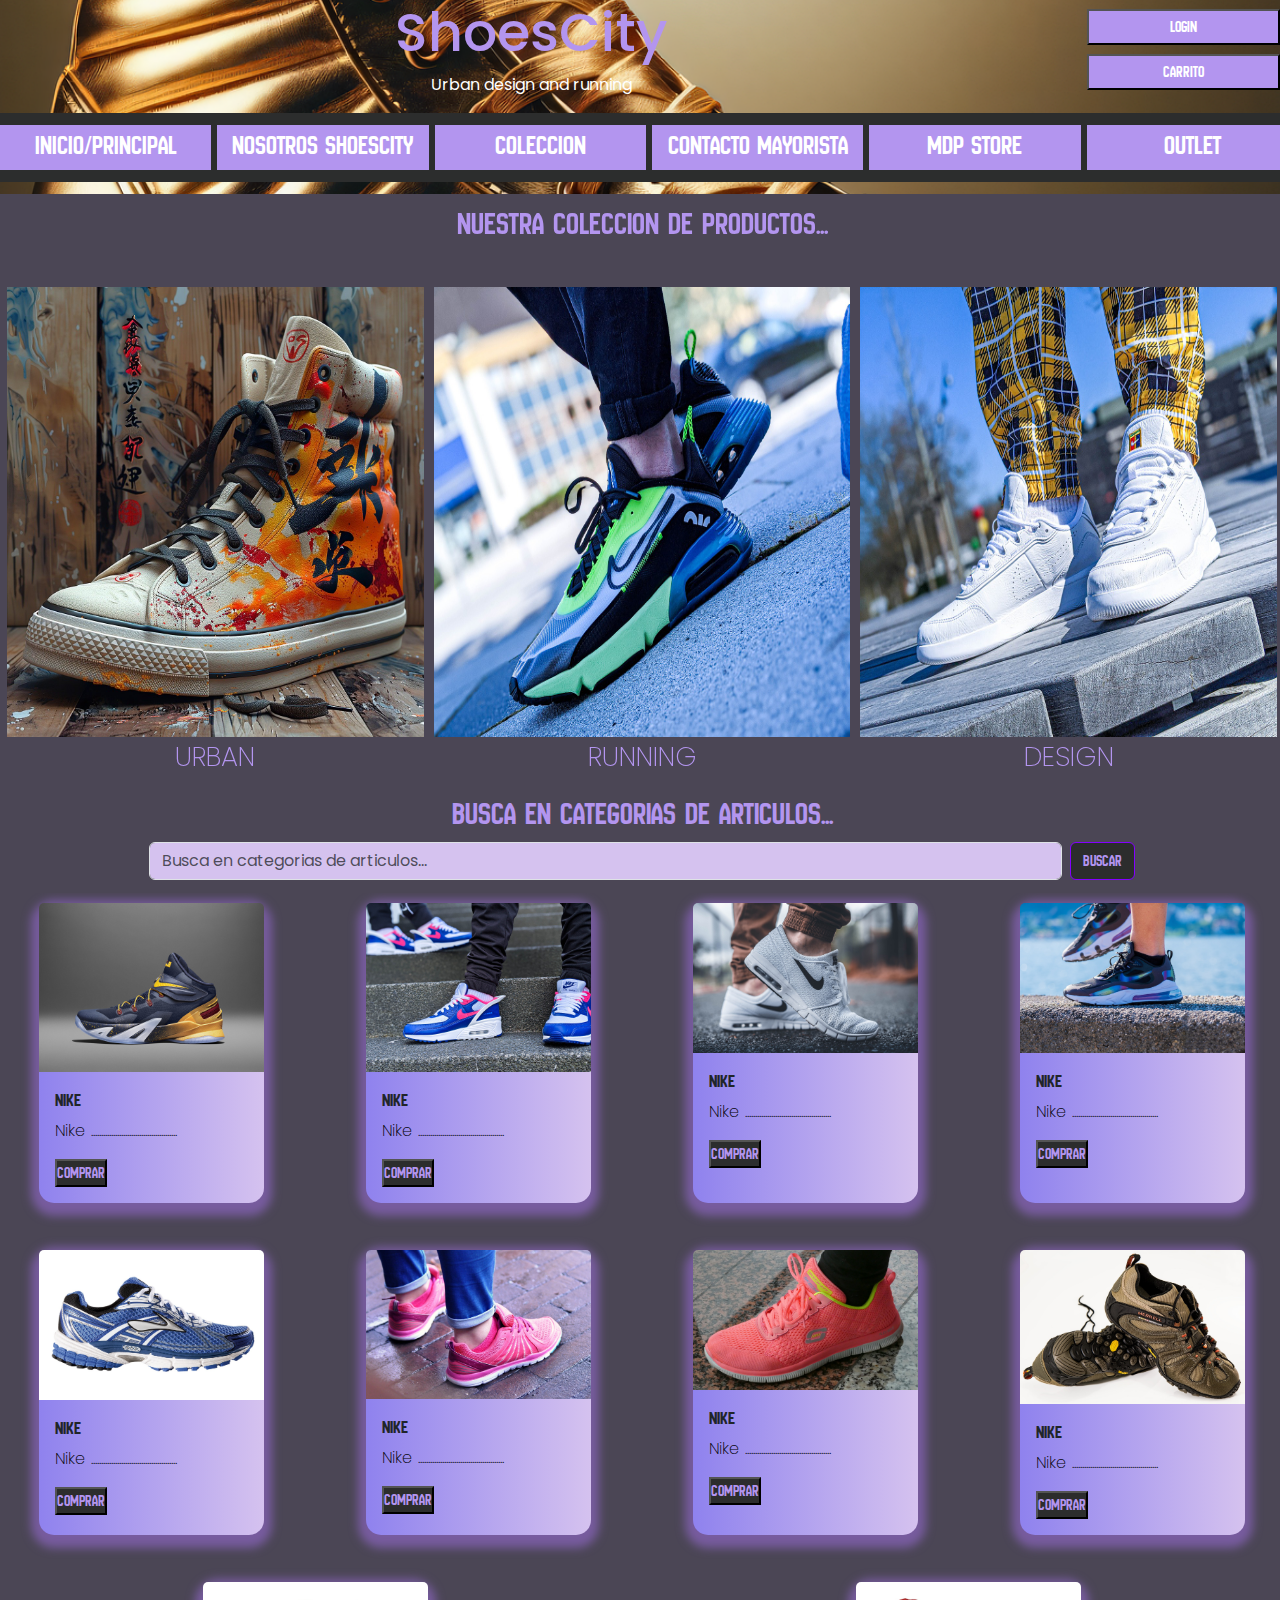
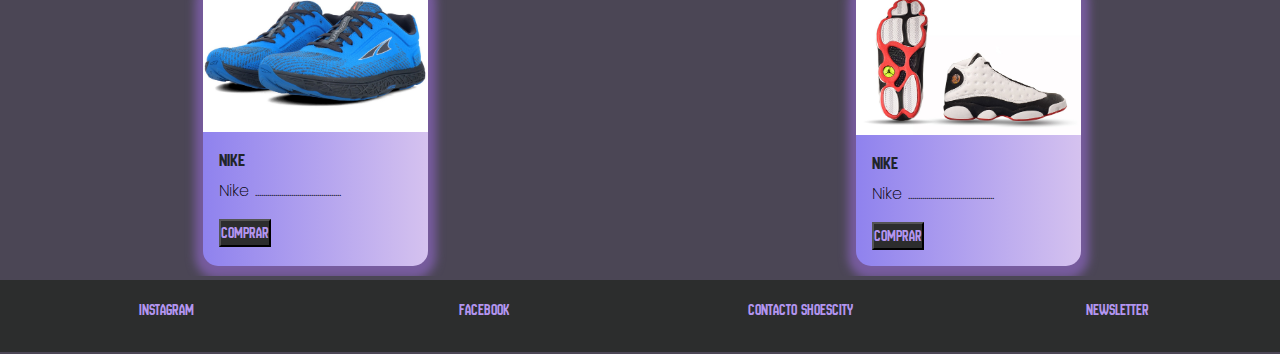
==== pages/coleccion.html @ 34c3d13a "Entrega3-imagenes del sitio" ====
<!DOCTYPE html>
<html lang="en">
    <head>
        <meta charset="UTF-8">
        <meta name="viewport" content="width=device-width, initial-scale=1.0">
        <link href="https://cdn.jsdelivr.net/npm/bootstrap@5.3.3/dist/css/bootstrap.min.css" rel="stylesheet" integrity="sha384-QWTKZyjpPEjISv5WaRU9OFeRpok6YctnYmDr5pNlyT2bRjXh0JMhjY6hW+ALEwIH" crossorigin="anonymous">
        <!-- Link de animaciones -->
        <link rel="stylesheet" href="https://cdnjs.cloudflare.com/ajax/libs/animate.css/4.1.1/animate.min.css"/>
        <link href="https://unpkg.com/aos@2.3.1/dist/aos.css" rel="stylesheet">
        <!-- Link style.css -->
        <link rel="stylesheet" href="../styles/style.css">
        <title>ShoesCity / Coleccion</title>
    </head>

    <body>
        <div class="container-fluid">

            <!-- SECCION DEL HEADER -->
             
            <div class="row"> 
                <header class="header">
                    <div class="row">
                        <div class="col-10">
                            <!-- SECCION DE LOGO EMPRESA Y BUSCADOR --> 
                            <div class="titulo">              
                                <h1 class="animate__animated animate__heartBeat">ShoesCity</h1>
                                <p>Urban design and running </p>
                            </div> 
                        </div>
                        <div class="col-2">
                            <!-- SECCION DE LOGIN Y CARRITO DE COMPRAS -->
                            <div class="login-carrito">
                                <button type="submit"><a href="">LOGIN</a></button>
                                <button type="submit"><a href="">CARRITO</a></button>
                            </div>
                        </div>
                    </div>
                    <div class="row">
                        <!-- SECCION DE NAVEGADOR -->    
                        <nav class="nav">
                            <ul>
                                <li><a href="../index.html">Inicio/Principal</a></li>
                                <li><a href="nosotros.html">Nosotros ShoesCity</a></li>
                                <li><a href="coleccion.html">Coleccion</a></li>
                                <li><a href="contacto-mayorista.html">Contacto Mayorista</a></li>
                                <li><a href="mdpStore.html">MDP Store</a></li>
                                <li><a href="outlet.html">Outlet</a></li>
                            </ul>
                        </nav>  
                    </div>
                
                </header>
            </div>

            <!-- CATEGORIAS DE PRODUCTOS -->
            
            <div class="row">
                <section class="contenedor-coleccion">
                    <h2 data-aos="flip-left">Nuestra coleccion de productos...</h2>
                </section>
                <main class="categorias">   
                    <article data-aos="fade-up">
                        <a href="pages/coleccion.html"><img src="../images/categoriaUrban.jpg" alt="urban">URBAN</a>
                    </article>
                    <article data-aos="fade-down">
                        <a href="pages/coleccion.html"><img src="../images/categoriaRunning.jpg" alt="running">RUNNING</a>
                    </article>
                    <article data-aos="fade-up">
                        <a href="pages/coleccion.html"><img src="../images/categoriaDesign.jpg" alt="design">DESIGN</a>
                    </article>
                </main>
            </div>

            <!-- SECCION DE COLECCION DE ARTICULOS -->
            <div class="row">
                
                <section class="contenedor-coleccion">
                    <h2>Busca en categorias de articulos...</h2>
                    <form class="d-flex" role="search">
                        <input class="form-control me-2" type="search" placeholder="Busca en categorias de articulos..." aria-label="Search">
                        <button class="btn btn-outline-success" type="submit">Buscar</button>
                    </form>
                </section>
                <section class="contenedor-articulos-coleccion">
                    <div class="card" style="width: 25vh; background-color:rgb(213, 194, 239);">
                        <img src="../images/running001.jpg" class="card-img-top" alt="...">
                        <div class="card-body">
                          <h3 class="card-title">Nike</h3>
                          <p class="card-text" style="color: black;">Nike ...........................................</p>
                          <button type="submit"><a href="">COMPRAR</a></button>
                        </div>
                    </div>  
                    <div class="card" style="width: 25vh; background-color:rgb(213, 194, 239);">
                        <img src="../images/running002.jpg" class="card-img-top" alt="...">
                        <div class="card-body">
                          <h3 class="card-title">Nike</h3>
                          <p class="card-text" style="color: black;">Nike ...........................................</p>
                          <button type="submit"><a href="">COMPRAR</a></button>
                        </div>
                    </div>  
                    <div class="card" style="width: 25vh; background-color:rgb(213, 194, 239);">
                        <img src="../images/running003.jpg" class="card-img-top" alt="...">
                        <div class="card-body">
                          <h3 class="card-title">Nike</h3>
                          <p class="card-text" style="color: black;">Nike ...........................................</p>
                          <button type="submit"><a href="">COMPRAR</a></button>
                        </div>
                    </div>  
                    <div class="card" style="width: 25vh; background-color:rgb(213, 194, 239);">
                        <img src="../images/running004.jpg" class="card-img-top" alt="...">
                        <div class="card-body">
                          <h3 class="card-title">Nike</h3>
                          <p class="card-text" style="color: black;">Nike ...........................................</p>
                          <button type="submit"><a href="">COMPRAR</a></button>
                        </div>
                    </div>  
                    <div class="card" style="width: 25vh; background-color:rgb(213, 194, 239);">
                        <img src="../images/running005.jpg" class="card-img-top" alt="...">
                        <div class="card-body">
                          <h3 class="card-title">Nike</h3>
                          <p class="card-text" style="color: black;">Nike ...........................................</p>
                          <button type="submit"><a href="">COMPRAR</a></button>
                        </div>
                    </div>  
                    <div class="card" style="width: 25vh; background-color:rgb(213, 194, 239);">
                        <img src="../images/running006.jpg" class="card-img-top" alt="...">
                        <div class="card-body">
                          <h3 class="card-title">Nike</h3>
                          <p class="card-text" style="color: black;">Nike ...........................................</p>
                          <button type="submit"><a href="">COMPRAR</a></button>
                        </div>
                    </div>  
                    <div class="card" style="width: 25vh; background-color:rgb(213, 194, 239);">
                        <img src="../images/running007.jpg" class="card-img-top" alt="...">
                        <div class="card-body">
                          <h3 class="card-title">Nike</h3>
                          <p class="card-text" style="color: black;">Nike ...........................................</p>
                          <button type="submit"><a href="">COMPRAR</a></button>
                        </div>
                    </div>  
                    <div class="card" style="width: 25vh; background-color:rgb(213, 194, 239);">
                        <img src="../images/running008.jpg" class="card-img-top" alt="...">
                        <div class="card-body">
                          <h3 class="card-title">Nike</h3>
                          <p class="card-text" style="color: black;">Nike ...........................................</p>
                          <button type="submit"><a href="">COMPRAR</a></button>
                        </div>
                    </div>  
                    <div class="card" style="width: 25vh; background-color:rgb(213, 194, 239);">
                        <img src="../images/running009.jpg" class="card-img-top" alt="...">
                        <div class="card-body">
                          <h3 class="card-title">Nike</h3>
                          <p class="card-text" style="color: black;">Nike ...........................................</p>
                          <button type="submit"><a href="">COMPRAR</a></button>
                        </div>
                    </div>  
                    <div class="card" style="width: 25vh; background-color:rgb(213, 194, 239);">
                        <img src="../images/running10.jpg" class="card-img-top" alt="...">
                        <div class="card-body">
                          <h3 class="card-title">Nike</h3>
                          <p class="card-text" style="color: black;">Nike ...........................................</p>
                          <button type="submit"><a href="">COMPRAR</a></button>
                        </div>
                    </div>  
               
                </section>
                
            </div>
            
            <!-- SECCION DEL FOOTER -->
            <div class="row">
                <footer class="footer"> 
                    <a href="">instagram</a> 
                    <a href="">facebook</a>
                    <a href="">Contacto ShoesCity</a>
                    <a href="">Newsletter</a>
                </footer>
            </div>

        </div>    

        <!-- Bootstrap -->
        <script src="https://cdn.jsdelivr.net/npm/bootstrap@5.3.3/dist/js/bootstrap.bundle.min.js" integrity="sha384-YvpcrYf0tY3lHB60NNkmXc5s9fDVZLESaAA55NDzOxhy9GkcIdslK1eN7N6jIeHz" crossorigin="anonymous"></script>
        <!-- AOS -->
        <script src="https://unpkg.com/aos@2.3.1/dist/aos.js"></script>
        <script> AOS.init(); </script>
    </body>
</html>
---- styles/style.css ----
@charset "UTF-8";
/*  FONTS GENERALES  */
@import url("https://fonts.googleapis.com/css2?family=New+Amsterdam&family=Poppins:ital,wght@0,100;0,200;0,300;0,400;0,500;0,600;0,700;0,800;0,900;1,100;1,200;1,300;1,400;1,500;1,600;1,700;1,800;1,900&display=swap");
/*----------------MIXIN SASS-----------*/
/*-----------------ESTILOS GENERALES----------------*/
* {
  margin: 0;
  padding: 0;
  box-sizing: border-box;
}

html {
  margin: 0;
  padding: 0;
  height: 100%;
}

body {
  margin: 0;
  padding: 0;
  height: 100%;
  background-color: rgb(75, 70, 85);
  display: flex;
  flex-direction: column;
  min-height: 100vh;
  /* Fonts del body */
  font-family: "Poppins", sans-serif;
  font-weight: 200;
  font-style: normal;
}

h1 {
  font-size: 1.5em;
}

h2, h3 {
  text-align: left;
  /* background-color: rgb(44, 45, 45); */
  color: rgb(179, 149, 239);
  font-size: 1.2em;
  /* Fonts de los h2*/
  font-family: "New Amsterdam", sans-serif;
  font-weight: 400;
  font-style: normal;
}

p {
  font-size: 1em;
}

button {
  color: rgb(179, 149, 239);
  background-color: rgb(44, 45, 45);
  /* Fonts de los botones*/
  font-family: "New Amsterdam", sans-serif;
  font-weight: 400;
  font-style: normal;
}

a {
  color: rgb(179, 149, 239);
  text-decoration: none; /*quita subrrayado*/
}

img {
  max-width: 100%;
  height: auto;
}

/* ESTILOS DEL CONTENDOR */
.container-fluid {
  padding: 0;
  flex-grow: 1; /*el contenedor ocupe todo el espacio disponible */
}

.row {
  flex: 1;
}

/*-------------------ESTILOS DEL HEADER-----------------*/
.header {
  width: 100%;
  height: 21.5vh;
  background-image: url("../images/fondo.png");
  background-size: cover; /* Cubre toda el área de la sección */
  background-position: center; /* Centra la imagen */
  background-repeat: no-repeat; /* Evita que la imagen se repita */
  color: white; /* Cambia el color del texto a blanco para contraste */
  font-weight: 400;
  text-align: center;
  overflow: hidden; /* Evita que el contenido se desborde */
}
.header .titulo {
  width: 100%;
  height: 12vh;
  text-align: center;
  display: flex;
  flex-direction: column;
  margin-bottom: 0.5vh;
  overflow: hidden; /* Evita que el contenido se desborde */
}
.header .titulo h1 {
  text-align: center;
  color: rgb(179, 149, 239);
  font-size: 6vh;
}
.header .titulo p {
  color: white;
}
.header .login-carrito {
  width: 100%;
  height: 12vh;
  display: flex;
  align-items: center;
  flex-direction: column;
}
.header .login-carrito button {
  width: 100%;
  height: 4vh;
  margin-top: 1vh;
  background-color: rgb(179, 149, 239);
}
.header .login-carrito button a {
  color: white;
  text-decoration: none;
}
.header .login-carrito button:active {
  color: rgb(132, 0, 255);
}
.header .login-carrito button:hover {
  border: solid 3px rgb(132, 0, 255);
}
.header .login-carrito button:hover a {
  color: rgb(132, 0, 255);
}
.header .nav {
  width: 100%;
  height: auto;
  padding: 0;
  background-color: rgb(44, 45, 45);
  overflow: hidden;
  display: flex;
  flex-direction: column;
  align-items: center;
}
.header .nav ul {
  width: 100%;
  margin: 1vh;
  padding: 0;
  display: flex;
  justify-content: space-between;
  list-style-type: none;
  /* Fonts del nav */
  font-family: "New Amsterdam", sans-serif;
  font-weight: 400;
  font-style: normal;
}
.header .nav ul li {
  width: 100%;
  height: 5vh;
  background-color: rgb(179, 149, 239);
  margin: 3px;
  overflow: hidden;
}
.header .nav ul li a {
  display: block;
  text-align: center;
  color: white;
  font-size: 3vh;
  transition: all 0.5s ease-out;
}
.header .nav ul li a:hover, .header .nav ul li a:focus {
  background-color: rgb(213, 194, 239);
}
.header .nav ul li:hover {
  border: solid 3px rgb(132, 0, 255);
}
.header .nav ul li:hover a {
  color: rgb(132, 0, 255);
}

/*--------------ESTILOS DEL FOOTER---------------*/
.footer {
  width: 100%;
  height: 8vh;
  display: flex;
  flex-direction: row;
  flex-shrink: 0; /* Evita que el footer se reduzca */
  background-color: rgb(44, 45, 45);
  list-style-type: none;
  padding: 2vh;
  justify-content: space-around;
  /* Fonts del footer */
  font-family: "New Amsterdam", sans-serif;
  font-weight: 400;
  font-style: normal;
  margin: 2px;
}
.footer a {
  width: 100%;
  height: 4vh;
  text-align: center;
}
.footer a:active {
  color: rgb(132, 0, 255);
}
.footer a:hover {
  border: solid 3px rgb(132, 0, 255);
}

/*------------------------ESTILOS DE INDEX.HTML-----------------------*/
/*--------------ESTILOS DE SECCION CAROUSEL---------------*/
.carousel {
  width: 100%;
  height: auto;
  display: flex;
  justify-content: center;
  text-align: center;
  align-content: center;
  align-items: center;
  overflow: hidden;
  margin: 2px;
  padding: 3vh;
}
.carousel .carousel {
  width: 80%;
  height: auto;
}

/*--------------ESTILOS DE SECCION CATEGORIAS---------------*/
.categorias {
  width: 100%;
  height: auto;
  display: flex;
  flex-direction: row;
  justify-content: center;
  text-align: center;
  font-size: 3vh;
  margin: 2px;
  padding-top: 2vh;
  list-style-type: none;
  align-items: center;
}
.categorias article {
  width: 50%;
  height: auto;
  margin: 5px;
}
.categorias article a {
  color: rgb(179, 149, 239);
  text-decoration: none;
}
.categorias article a img {
  width: 100%;
  height: 50vh;
}
.categorias article a img:hover {
  border: solid 3px rgb(132, 0, 255);
}
.categorias article a:hover {
  color: white;
}
.categorias article a:active {
  color: rgb(132, 0, 255);
}

/*--------------ESTILOS DE SECCION DE INDUMENTARIA Y NUEVOS INGRESOS---------------*/
.indumentaria, .ingresos {
  width: 100%;
  height: auto;
  margin: 2px;
  display: flex;
  flex-direction: row;
  flex-wrap: wrap; /* Permite que los elementos se muevan a una nueva fila */
  overflow: hidden; /* Evita que el contenido se desborde */
  justify-content: space-around;
  gap: 3vh; /* Controla la separación entre los elementos */
}
.indumentaria h2, .ingresos h2 {
  width: 100%;
  font-size: 2rem;
}
.indumentaria .card, .ingresos .card {
  width: 25vh;
  margin: 10px;
  background-image: linear-gradient(to left, rgb(213, 194, 239), rgb(143, 130, 238));
  box-sizing: 1px;
  border: none;
  border-radius: 15px;
  -webkit-box-shadow: 0px 5px 10px 8px rgba(143, 103, 198, 0.66);
}
.indumentaria .card -moz-b .card-body, .ingresos .card -moz-b .card-body {
  text-align: center;
}
.indumentaria .card -moz-b .card-body h3, .ingresos .card -moz-b .card-body h3 {
  margin: 10px 0;
}
.indumentaria .card -moz-b .card-body p, .ingresos .card -moz-b .card-body p {
  color: black;
}
.indumentaria .card -moz-b .card-body button, .ingresos .card -moz-b .card-body button {
  width: 50%;
}
.indumentaria .card -moz-b .card-body button a, .ingresos .card -moz-b .card-body button a {
  color: white;
  text-decoration: none;
}
.indumentaria .card -moz-b .card-body button:active, .ingresos .card -moz-b .card-body button:active {
  color: rgb(132, 0, 255);
}
.indumentaria .card -moz-b .card-body button:hover, .ingresos .card -moz-b .card-body button:hover {
  border: solid 2px rgb(132, 0, 255);
}

/*--------------ESTILOS DE ASIDE DE SERVICIOS---------------*/
.servicios {
  width: 100%;
  height: 100%;
  margin: 0;
  display: flex;
  flex-direction: column;
  overflow: hidden;
  text-align: left;
  margin: 2px;
  padding: 5vh;
}
.servicios h3 {
  font-size: 2rem;
}
.servicios a {
  color: rgb(179, 149, 239);
  text-decoration: none;
  font-size: 2.5vh;
  margin: 2px;
}
.servicios a:active {
  color: rgb(132, 0, 255);
}
.servicios a:hover {
  color: white;
}

/*------------------------ESTILOS DE NOSOTROS.HTML-----------------------*/
.nosotros {
  width: 100%;
  height: auto;
  padding: 3vh;
  display: flex;
  flex-direction: column;
  align-items: center;
}
.nosotros img {
  width: 80%;
  height: auto;
  list-style-type: none;
  padding: 2vh;
  margin: 0;
}
.nosotros p {
  padding: 2vh;
  text-align: center;
  color: rgb(179, 149, 239);
}

/*------------------------ESTILOS DE COLECCION.HTML-----------------------*/
.contenedor-coleccion {
  width: 100%;
  height: auto;
  display: flex;
  flex-direction: column;
  justify-content: center;
  text-align: center;
  align-content: center;
  overflow: hidden;
  margin: 2px;
  padding: 1vh 0vh;
}
.contenedor-coleccion h2 {
  width: 100%;
  text-align: center;
  font-size: 2rem;
}
.contenedor-coleccion form {
  width: 100%;
  justify-content: center;
}
.contenedor-coleccion form input {
  width: 70%;
  background-color: rgb(213, 194, 239);
}
.contenedor-coleccion form button {
  color: rgb(179, 149, 239);
  background-color: rgb(44, 45, 45);
  border: solid 1px rgb(132, 0, 255);
  /* Fonts de los botones*/
  font-family: "New Amsterdam", sans-serif;
  font-weight: 400;
  font-style: normal;
}
.contenedor-coleccion form button:hover {
  color: rgb(132, 0, 255);
  background-color: rgb(213, 194, 239);
  border: solid 1px rgb(132, 0, 255);
}

.contenedor-articulos-coleccion {
  width: 100%;
  height: auto;
  margin: 2px;
  display: flex;
  flex-direction: row;
  flex-wrap: wrap; /* Permite que los elementos se muevan a una nueva fila */
  overflow: hidden; /* Evita que el contenido se desborde */
  justify-content: space-around;
  gap: 3vh; /* Controla la separación entre los elementos */
}
.contenedor-articulos-coleccion .card {
  width: 25vh;
  margin: 10px;
  background-image: linear-gradient(to left, rgb(213, 194, 239), rgb(143, 130, 238));
  box-sizing: 1px;
  border: none;
  border-radius: 15px;
  -webkit-box-shadow: 0px 5px 10px 8px rgba(143, 103, 198, 0.66);
}
.contenedor-articulos-coleccion .card -moz-b .card-body {
  text-align: center;
}
.contenedor-articulos-coleccion .card -moz-b .card-body h3 {
  margin: 10px 0;
}
.contenedor-articulos-coleccion .card -moz-b .card-body p {
  color: black;
}
.contenedor-articulos-coleccion .card -moz-b .card-body button {
  width: 50%;
}
.contenedor-articulos-coleccion .card -moz-b .card-body button a {
  color: white;
  text-decoration: none;
}
.contenedor-articulos-coleccion .card -moz-b .card-body button:active {
  color: rgb(132, 0, 255);
}
.contenedor-articulos-coleccion .card -moz-b .card-body button:hover {
  border: solid 2px rgb(132, 0, 255);
}

/*------------------------ESTILOS DE CONTACTO-MAYORISTA.HTML-----------------------*/
.formulario {
  width: 100%;
  height: auto;
  border: 2px solid rgb(179, 149, 239);
  margin: 3vh;
  padding: 7vh;
  overflow: hidden;
  background-color: rgb(213, 194, 239);
  border-radius: 15px;
  -webkit-box-shadow: 0px 5px 10px 8px rgba(143, 103, 198, 0.66);
}
.formulario -moz-b button {
  color: rgb(179, 149, 239);
  background-color: rgb(44, 45, 45);
  border: solid 1px rgb(132, 0, 255);
  /* Fonts de los botones*/
  font-family: "New Amsterdam", sans-serif;
  font-weight: 400;
  font-style: normal;
}
.formulario button:hover {
  color: rgb(132, 0, 255);
  background-color: rgb(213, 194, 239);
  border: solid 1px rgb(132, 0, 255);
}

/*------------------------ESTILOS DE MDPSTORE.HTML-----------------------*/
.datos-mdpstore {
  width: 100%;
  height: auto;
  list-style-type: none;
  margin: 1vh;
  display: flex;
  flex-direction: column;
  justify-content: space-around;
}
.datos-mdpstore h2 {
  text-align: center;
  font-size: 2rem;
}
.datos-mdpstore p {
  color: white;
}

.carousel-mdpstore {
  width: 100%;
  height: auto;
  margin: 1vh;
}

.mapa-mdpstore {
  width: 50%;
  height: auto;
  margin: 1vh;
}

/*------------------------ESTILOS DE OUTLET.HTML-----------------------*/
.contenedor-outlet {
  width: 100%;
  height: auto;
  display: flex;
  flex-direction: column;
  justify-content: center;
  text-align: center;
  align-content: center;
  overflow: hidden;
  margin: 2px;
  padding: 1vh 0vh;
}
.contenedor-outlet h2 {
  text-align: center;
  font-size: 2rem;
}
.contenedor-outlet button {
  color: rgb(179, 149, 239);
  background-color: rgb(44, 45, 45);
  border: solid 1px rgb(132, 0, 255);
  /* Fonts de los botones*/
  font-family: "New Amsterdam", sans-serif;
  font-weight: 400;
  font-style: normal;
}
.contenedor-outlet button:hover {
  color: rgb(132, 0, 255);
  background-color: rgb(213, 194, 239);
  border: solid 1px rgb(132, 0, 255);
}
.contenedor-outlet input {
  width: 70%;
  background-color: rgb(213, 194, 239);
}
.contenedor-outlet form {
  justify-content: center;
}

.contenedor-articulos-outlet {
  width: 100%;
  height: auto;
  margin: 2px;
  display: flex;
  flex-direction: row;
  justify-content: center;
  flex-wrap: wrap; /* Permite que los elementos se muevan a una nueva fila */
  overflow: hidden; /* Evita que el contenido se desborde */
  gap: 3vh; /* Controla la separación entre los elementos */
}
.contenedor-articulos-outlet .card {
  width: 25vh;
  margin: 10px;
  background-image: linear-gradient(to left, rgb(213, 194, 239), rgb(143, 130, 238));
  box-sizing: 1px;
  border: none;
  border-radius: 15px;
  -webkit-box-shadow: 0px 5px 10px 8px rgba(143, 103, 198, 0.66);
}
.contenedor-articulos-outlet .card -moz-b .card-body {
  text-align: center;
}
.contenedor-articulos-outlet .card -moz-b .card-body h3 {
  margin: 10px 0;
}
.contenedor-articulos-outlet .card -moz-b .card-body p {
  color: black;
}
.contenedor-articulos-outlet .card -moz-b .card-body button {
  width: 50%;
}
.contenedor-articulos-outlet .card -moz-b .card-body button a {
  color: white;
  text-decoration: none;
}
.contenedor-articulos-outlet .card -moz-b .card-body button:active {
  color: rgb(132, 0, 255);
}
.contenedor-articulos-outlet .card -moz-b .card-body button:hover {
  border: solid 2px rgb(132, 0, 255);
}

/*------MEDIA QUERIES------*/
/* Media query para mobile */
@media (max-width: 768px) {
  body {
    padding: 20px;
  }
  .container-fluid {
    justify-content: space-between;
  }
  .header, .carousel, .categorias, .indumentaria, .ingresos, .servicios, .footer {
    padding: 20px;
    display: flex;
    flex-direction: row;
  }
  .header {
    display: flex;
    flex-direction: column; /* Cambiar a columna para apilar elementos */
    height: auto;
  }
  .titulo {
    align-items: center;
    margin-left: auto; /* Mueve el título a la derecha */
    margin-right: auto; /* Centra el título horizontalmente */
    margin-bottom: 10px;
  }
  .login-carrito {
    margin-left: auto; /* Mueve el login-carrito a la derecha */
  }
  .nav ul {
    flex-direction: column;
    justify-content: center;
  }
  .carousel {
    width: 100%;
    height: auto;
  }
  .carousel img {
    width: 100%;
    height: auto;
  }
  .categorias {
    display: flex;
    flex-direction: column;
    width: 100%;
    height: auto;
  }
  .categorias article {
    width: 80%;
    height: auto;
  }
  .row-madiaquery {
    display: flex;
    flex-direction: column;
  }
  .servicios {
    display: flex;
    flex-direction: column;
    height: auto;
  }
  .formulario {
    width: 100%;
  }
  h1 {
    font-size: 2em;
  }
  h2 {
    font-size: 1.5em;
  }
  p {
    font-size: 1.2em;
  }
}

/*# sourceMappingURL=style.css.map */
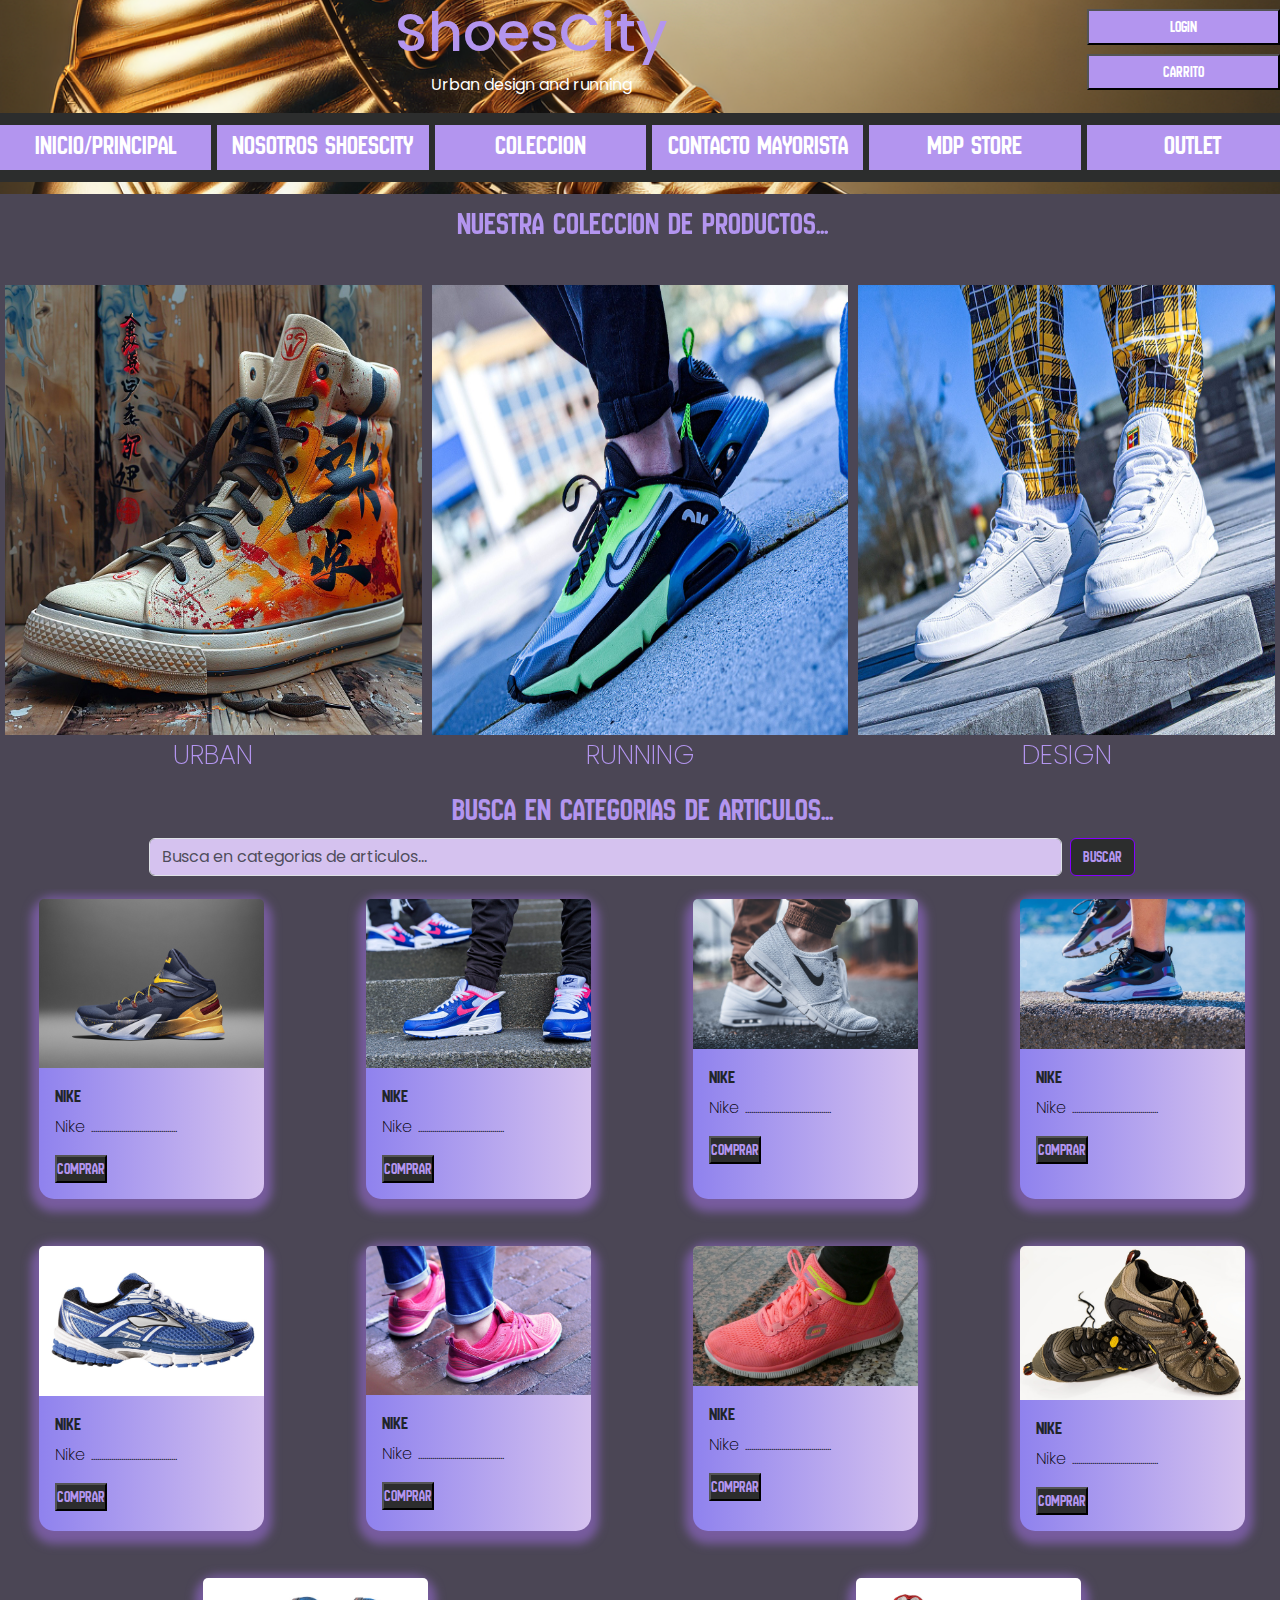
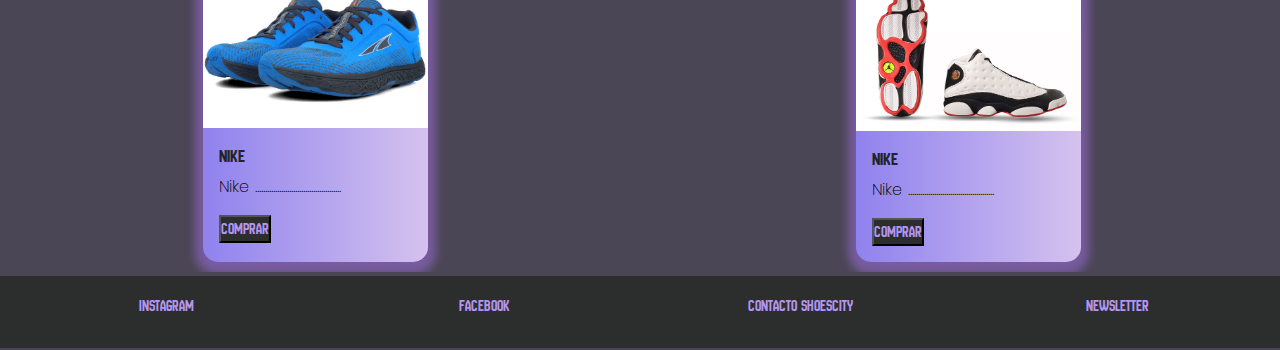
==== commit a6e36770: "Entrega final - ajustes html" ====
--- a/pages/coleccion.html
+++ b/pages/coleccion.html
@@ -3,6 +3,9 @@
     <head>
         <meta charset="UTF-8">
         <meta name="viewport" content="width=device-width, initial-scale=1.0">
+        <meta name="description" content="Coleccion de productos a la venta, calzados e indumentaria deportiva">
+        <meta name="keywords" content="coleccion, ShoesCity, calzados, indumentaria, deportiva, compra, venta, urban, running, design">
+        <!--  Link a Bootstrap -->
         <link href="https://cdn.jsdelivr.net/npm/bootstrap@5.3.3/dist/css/bootstrap.min.css" rel="stylesheet" integrity="sha384-QWTKZyjpPEjISv5WaRU9OFeRpok6YctnYmDr5pNlyT2bRjXh0JMhjY6hW+ALEwIH" crossorigin="anonymous">
         <!-- Link de animaciones -->
         <link rel="stylesheet" href="https://cdnjs.cloudflare.com/ajax/libs/animate.css/4.1.1/animate.min.css"/>
@@ -39,7 +42,7 @@
                         <!-- SECCION DE NAVEGADOR -->    
                         <nav class="nav">
                             <ul>
-                                <li><a href="../index.html">Inicio/Principal</a></li>
+                                <li><a href="/index.html">Inicio/Principal</a></li>
                                 <li><a href="nosotros.html">Nosotros ShoesCity</a></li>
                                 <li><a href="coleccion.html">Coleccion</a></li>
                                 <li><a href="contacto-mayorista.html">Contacto Mayorista</a></li>
@@ -59,15 +62,15 @@
                     <h2 data-aos="flip-left">Nuestra coleccion de productos...</h2>
                 </section>
                 <main class="categorias">   
-                    <article data-aos="fade-up">
-                        <a href="pages/coleccion.html"><img src="../images/categoriaUrban.jpg" alt="urban">URBAN</a>
-                    </article>
-                    <article data-aos="fade-down">
-                        <a href="pages/coleccion.html"><img src="../images/categoriaRunning.jpg" alt="running">RUNNING</a>
-                    </article>
-                    <article data-aos="fade-up">
-                        <a href="pages/coleccion.html"><img src="../images/categoriaDesign.jpg" alt="design">DESIGN</a>
-                    </article>
+                    <div data-aos="fade-up">
+                        <a href="pages/coleccion.html"><img src="../images/categoriaUrban.jpg" alt="Zapatilla de estilo urbano">URBAN</a>
+                    </div>
+                    <div data-aos="fade-down">
+                        <a href="pages/coleccion.html"><img src="../images/categoriaRunning.jpg" alt="Zapatilla de estilo running">RUNNING</a>
+                    </div>
+                    <div data-aos="fade-up">
+                        <a href="pages/coleccion.html"><img src="../images/categoriaDesign.jpg" alt="Zapatilla de diseño exclusivo">DESIGN</a>
+                    </div>
                 </main>
             </div>
 
@@ -83,7 +86,7 @@
                 </section>
                 <section class="contenedor-articulos-coleccion">
                     <div class="card" style="width: 25vh; background-color:rgb(213, 194, 239);">
-                        <img src="../images/running001.jpg" class="card-img-top" alt="...">
+                        <img src="/images/running001.jpg" class="card-img-top" alt="Zapatilla Nike running negra/naranja">
                         <div class="card-body">
                           <h3 class="card-title">Nike</h3>
                           <p class="card-text" style="color: black;">Nike ...........................................</p>
@@ -91,7 +94,7 @@
                         </div>
                     </div>  
                     <div class="card" style="width: 25vh; background-color:rgb(213, 194, 239);">
-                        <img src="../images/running002.jpg" class="card-img-top" alt="...">
+                        <img src="/images/running002.jpg" class="card-img-top" alt="Zapatilla Nike air azul/blanca/rosa">
                         <div class="card-body">
                           <h3 class="card-title">Nike</h3>
                           <p class="card-text" style="color: black;">Nike ...........................................</p>
@@ -99,7 +102,7 @@
                         </div>
                     </div>  
                     <div class="card" style="width: 25vh; background-color:rgb(213, 194, 239);">
-                        <img src="../images/running003.jpg" class="card-img-top" alt="...">
+                        <img src="/images/running003.jpg" class="card-img-top" alt="Zapatilla Nije air blanca">
                         <div class="card-body">
                           <h3 class="card-title">Nike</h3>
                           <p class="card-text" style="color: black;">Nike ...........................................</p>
@@ -107,7 +110,7 @@
                         </div>
                     </div>  
                     <div class="card" style="width: 25vh; background-color:rgb(213, 194, 239);">
-                        <img src="../images/running004.jpg" class="card-img-top" alt="...">
+                        <img src="/images/running004.jpg" class="card-img-top" alt="Zapatilla Nike running negra/blanca/colores">
                         <div class="card-body">
                           <h3 class="card-title">Nike</h3>
                           <p class="card-text" style="color: black;">Nike ...........................................</p>
@@ -115,7 +118,7 @@
                         </div>
                     </div>  
                     <div class="card" style="width: 25vh; background-color:rgb(213, 194, 239);">
-                        <img src="../images/running005.jpg" class="card-img-top" alt="...">
+                        <img src="/images/running005.jpg" class="card-img-top" alt="Zapatilla running azul/blanca">
                         <div class="card-body">
                           <h3 class="card-title">Nike</h3>
                           <p class="card-text" style="color: black;">Nike ...........................................</p>
@@ -123,7 +126,7 @@
                         </div>
                     </div>  
                     <div class="card" style="width: 25vh; background-color:rgb(213, 194, 239);">
-                        <img src="../images/running006.jpg" class="card-img-top" alt="...">
+                        <img src="/images/running006.jpg" class="card-img-top" alt="Zapatilla running rosa/blanca">
                         <div class="card-body">
                           <h3 class="card-title">Nike</h3>
                           <p class="card-text" style="color: black;">Nike ...........................................</p>
@@ -131,7 +134,7 @@
                         </div>
                     </div>  
                     <div class="card" style="width: 25vh; background-color:rgb(213, 194, 239);">
-                        <img src="../images/running007.jpg" class="card-img-top" alt="...">
+                        <img src="/images/running007.jpg" class="card-img-top" alt="Zapatilla running salmon/blanca">
                         <div class="card-body">
                           <h3 class="card-title">Nike</h3>
                           <p class="card-text" style="color: black;">Nike ...........................................</p>
@@ -139,7 +142,7 @@
                         </div>
                     </div>  
                     <div class="card" style="width: 25vh; background-color:rgb(213, 194, 239);">
-                        <img src="../images/running008.jpg" class="card-img-top" alt="...">
+                        <img src="/images/running008.jpg" class="card-img-top" alt="Zapatilla marron/negra">
                         <div class="card-body">
                           <h3 class="card-title">Nike</h3>
                           <p class="card-text" style="color: black;">Nike ...........................................</p>
@@ -147,7 +150,7 @@
                         </div>
                     </div>  
                     <div class="card" style="width: 25vh; background-color:rgb(213, 194, 239);">
-                        <img src="../images/running009.jpg" class="card-img-top" alt="...">
+                        <img src="/images/running009.jpg" class="card-img-top" alt="Zapatilla running azul/negra">
                         <div class="card-body">
                           <h3 class="card-title">Nike</h3>
                           <p class="card-text" style="color: black;">Nike ...........................................</p>
@@ -155,7 +158,7 @@
                         </div>
                     </div>  
                     <div class="card" style="width: 25vh; background-color:rgb(213, 194, 239);">
-                        <img src="../images/running10.jpg" class="card-img-top" alt="...">
+                        <img src="/images/running10.jpg" class="card-img-top" alt="Zapatilla sports blanca/negra">
                         <div class="card-body">
                           <h3 class="card-title">Nike</h3>
                           <p class="card-text" style="color: black;">Nike ...........................................</p>
--- a/styles/style.css
+++ b/styles/style.css
@@ -219,7 +219,6 @@
   align-content: center;
   align-items: center;
   overflow: hidden;
-  margin: 2px;
   padding: 3vh;
 }
 .carousel .carousel {
@@ -236,31 +235,31 @@
   justify-content: center;
   text-align: center;
   font-size: 3vh;
-  margin: 2px;
+  /* margin: 2px; */
   padding-top: 2vh;
   list-style-type: none;
   align-items: center;
 }
-.categorias article {
+.categorias div {
   width: 50%;
   height: auto;
   margin: 5px;
 }
-.categorias article a {
+.categorias div a {
   color: rgb(179, 149, 239);
   text-decoration: none;
 }
-.categorias article a img {
+.categorias div a img {
   width: 100%;
   height: 50vh;
 }
-.categorias article a img:hover {
+.categorias div a img:hover {
   border: solid 3px rgb(132, 0, 255);
 }
-.categorias article a:hover {
-  color: white;
-}
-.categorias article a:active {
+.categorias div a:hover {
+  color: white;
+}
+.categorias div a:active {
   color: rgb(132, 0, 255);
 }
 
@@ -268,7 +267,7 @@
 .indumentaria, .ingresos {
   width: 100%;
   height: auto;
-  margin: 2px;
+  /* margin: 2px; */
   display: flex;
   flex-direction: row;
   flex-wrap: wrap; /* Permite que los elementos se muevan a una nueva fila */
@@ -321,7 +320,7 @@
   flex-direction: column;
   overflow: hidden;
   text-align: left;
-  margin: 2px;
+  /* margin: 2px; */
   padding: 5vh;
 }
 .servicios h3 {
@@ -482,9 +481,10 @@
   display: flex;
   flex-direction: column;
   justify-content: space-around;
-}
-.datos-mdpstore h2 {
-  text-align: center;
+  text-align: center;
+  -webkit-box-shadow: 0px 5px 10px 8px rgba(143, 103, 198, 0.66);
+}
+.datos-mdpstore -moz-b h2 {
   font-size: 2rem;
 }
 .datos-mdpstore p {
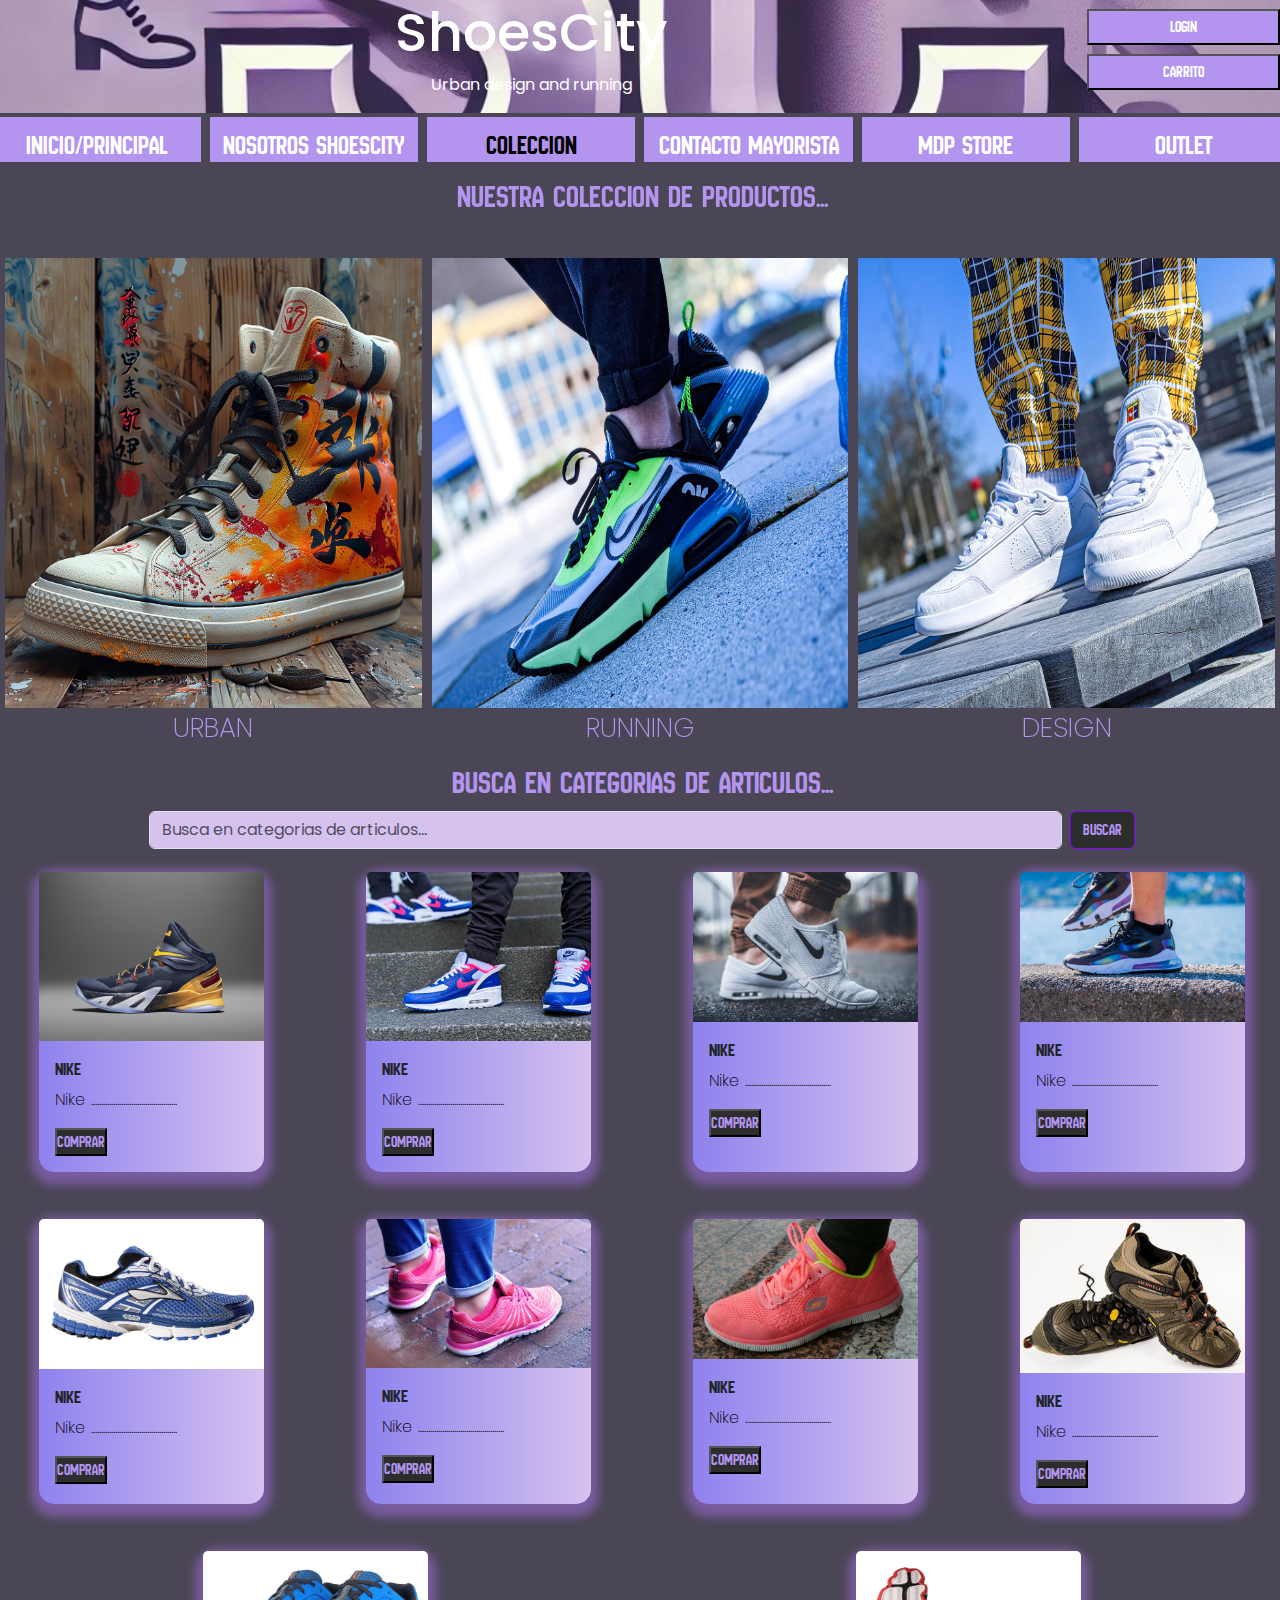
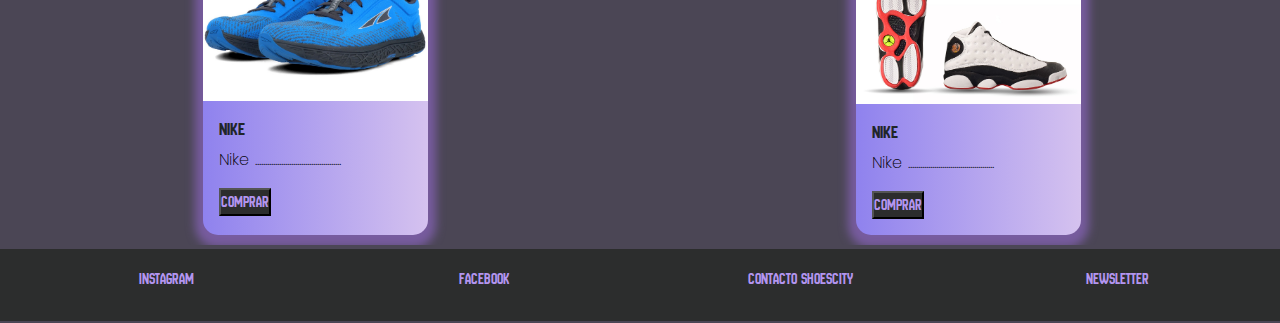
==== commit dc2bde05: "Entrega final - ajustes navbar" ====
--- a/pages/coleccion.html
+++ b/pages/coleccion.html
@@ -39,17 +39,24 @@
                         </div>
                     </div>
                     <div class="row">
-                        <!-- SECCION DE NAVEGADOR -->    
-                        <nav class="nav">
-                            <ul>
-                                <li><a href="/index.html">Inicio/Principal</a></li>
-                                <li><a href="nosotros.html">Nosotros ShoesCity</a></li>
-                                <li><a href="coleccion.html">Coleccion</a></li>
-                                <li><a href="contacto-mayorista.html">Contacto Mayorista</a></li>
-                                <li><a href="mdpStore.html">MDP Store</a></li>
-                                <li><a href="outlet.html">Outlet</a></li>
-                            </ul>
-                        </nav>  
+                        <!-- SECCION DE NAVEGADOR -->  
+                        <nav class="navbar navbar-expand-lg bg-body-tertiary nav">
+                            <div class="container-fluid">
+                                <button class="navbar-toggler" type="button" data-bs-toggle="collapse" data-bs-target="#navbarSupportedContent" aria-controls="navbarSupportedContent" aria-expanded="false" aria-label="Toggle navigation">
+                                    <span class="navbar-toggler-icon"></span>
+                                </button>
+                                <div class="collapse navbar-collapse" id="navbarSupportedContent">
+                                    <ul class="navbar-nav me-auto mb-2 mb-lg-0">
+                                        <li class="nav-item"><a class="nav-link" href="/index.html">Inicio/Principal</a></li>
+                                        <li class="nav-item"><a class="nav-link" href="nosotros.html">Nosotros ShoesCity</a></li>
+                                        <li class="nav-item"><a class="nav-link active" aria-current="page" href="coleccion.html">Coleccion</a></li>
+                                        <li class="nav-item"><a class="nav-link" href="contacto-mayorista.html">Contacto mayorista</a></li>
+                                        <li class="nav-item"><a class="nav-link" href="mdpStore.html">MDP Store</a></li>
+                                        <li class="nav-item"><a class="nav-link" href="outlet.html">Outlet</a></li>
+                                    </ul>
+                                </div>
+                            </div>
+                        </nav> 
                     </div>
                 
                 </header>
--- a/styles/style.css
+++ b/styles/style.css
@@ -80,8 +80,8 @@
 /*-------------------ESTILOS DEL HEADER-----------------*/
 .header {
   width: 100%;
-  height: 21.5vh;
-  background-image: url("../images/fondo.png");
+  height: auto;
+  background-image: url("/images/logoshoescity.webp");
   background-size: cover; /* Cubre toda el área de la sección */
   background-position: center; /* Centra la imagen */
   background-repeat: no-repeat; /* Evita que la imagen se repita */
@@ -101,7 +101,7 @@
 }
 .header .titulo h1 {
   text-align: center;
-  color: rgb(179, 149, 239);
+  color: white;
   font-size: 6vh;
 }
 .header .titulo p {
@@ -137,15 +137,20 @@
   width: 100%;
   height: auto;
   padding: 0;
-  background-color: rgb(44, 45, 45);
   overflow: hidden;
   display: flex;
   flex-direction: column;
   align-items: center;
 }
-.header .nav ul {
-  width: 100%;
-  margin: 1vh;
+.header .nav div {
+  background-color: rgb(75, 70, 85);
+}
+.header .nav div button {
+  background-color: rgb(179, 149, 239);
+}
+.header .nav div div ul {
+  width: 100%;
+  margin: 0;
   padding: 0;
   display: flex;
   justify-content: space-between;
@@ -155,27 +160,27 @@
   font-weight: 400;
   font-style: normal;
 }
-.header .nav ul li {
+.header .nav div div ul li {
   width: 100%;
   height: 5vh;
   background-color: rgb(179, 149, 239);
-  margin: 3px;
+  margin: 0.5vh;
   overflow: hidden;
 }
-.header .nav ul li a {
+.header .nav div div ul li a {
   display: block;
   text-align: center;
   color: white;
   font-size: 3vh;
   transition: all 0.5s ease-out;
 }
-.header .nav ul li a:hover, .header .nav ul li a:focus {
+.header .nav div div ul li a:hover, .header .nav div div ul li a:focus {
   background-color: rgb(213, 194, 239);
 }
-.header .nav ul li:hover {
+.header .nav div div ul li:hover {
   border: solid 3px rgb(132, 0, 255);
 }
-.header .nav ul li:hover a {
+.header .nav div div ul li:hover a {
   color: rgb(132, 0, 255);
 }
 
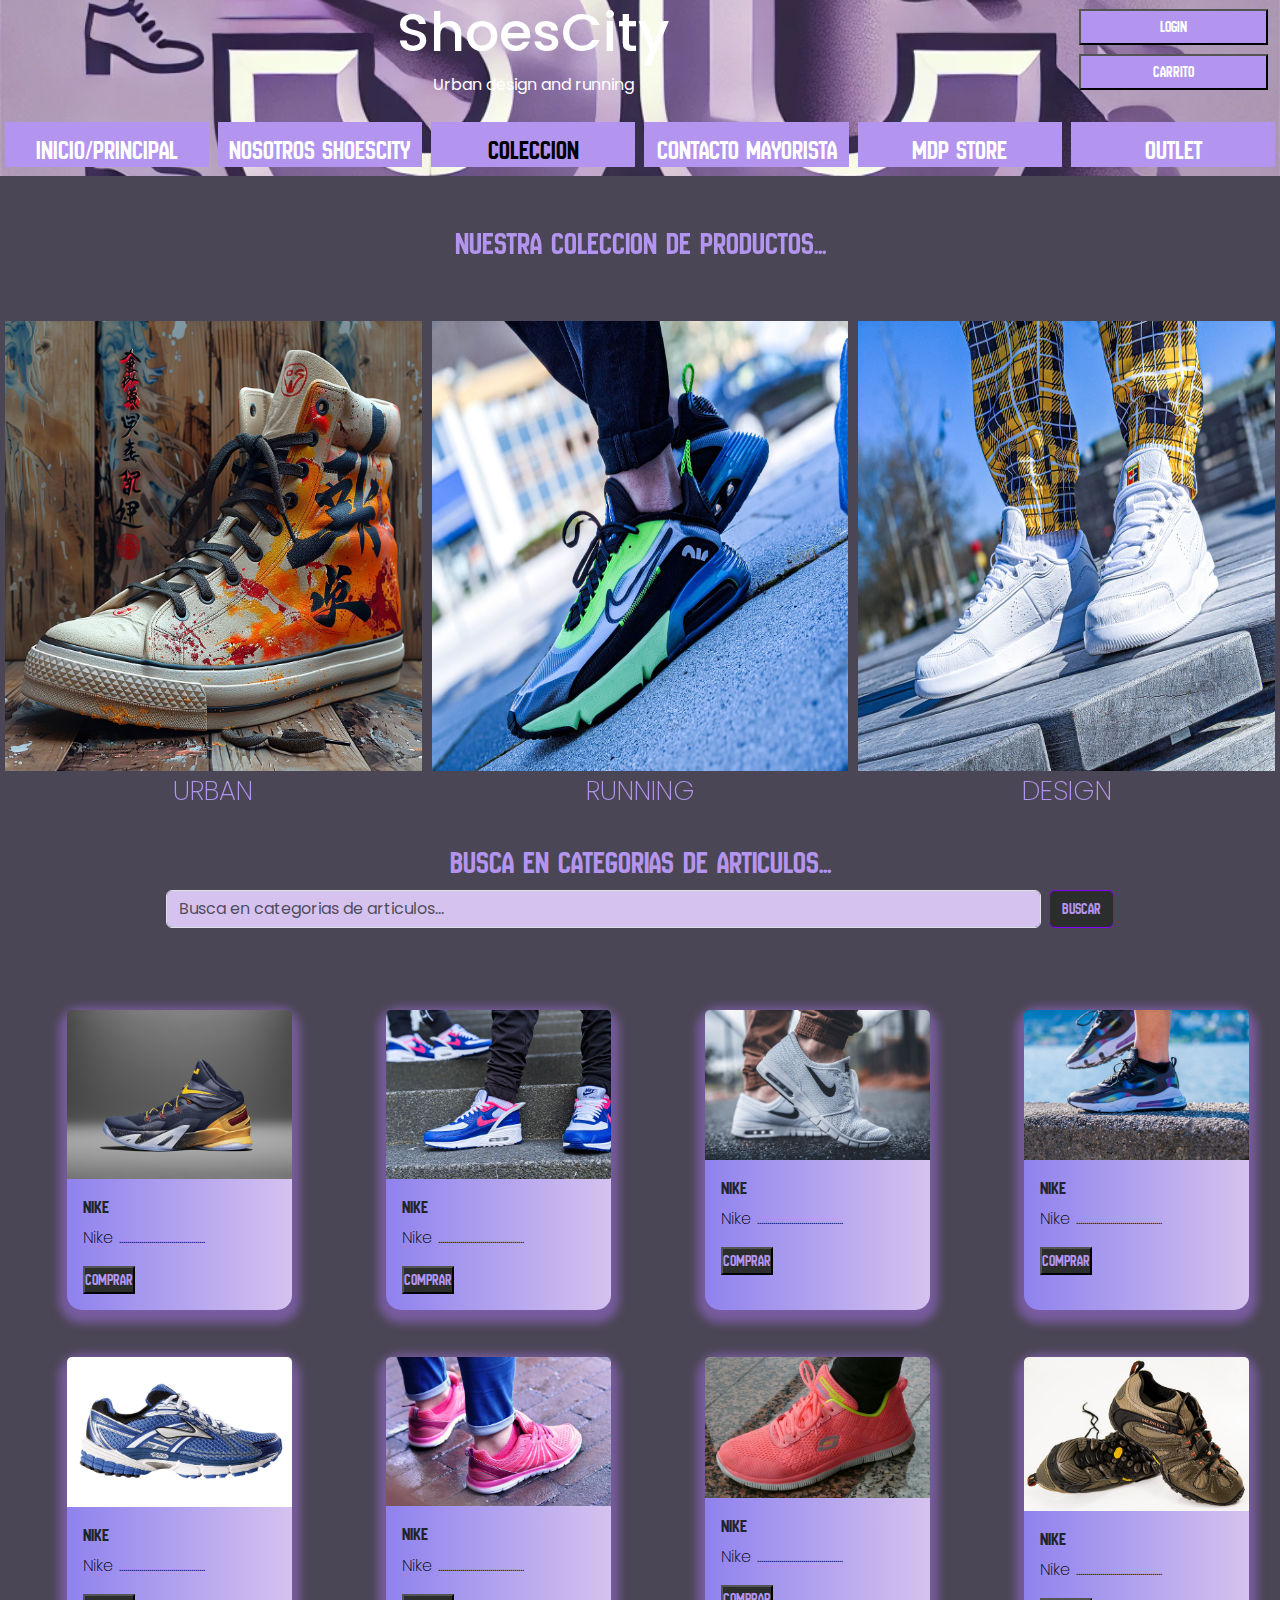
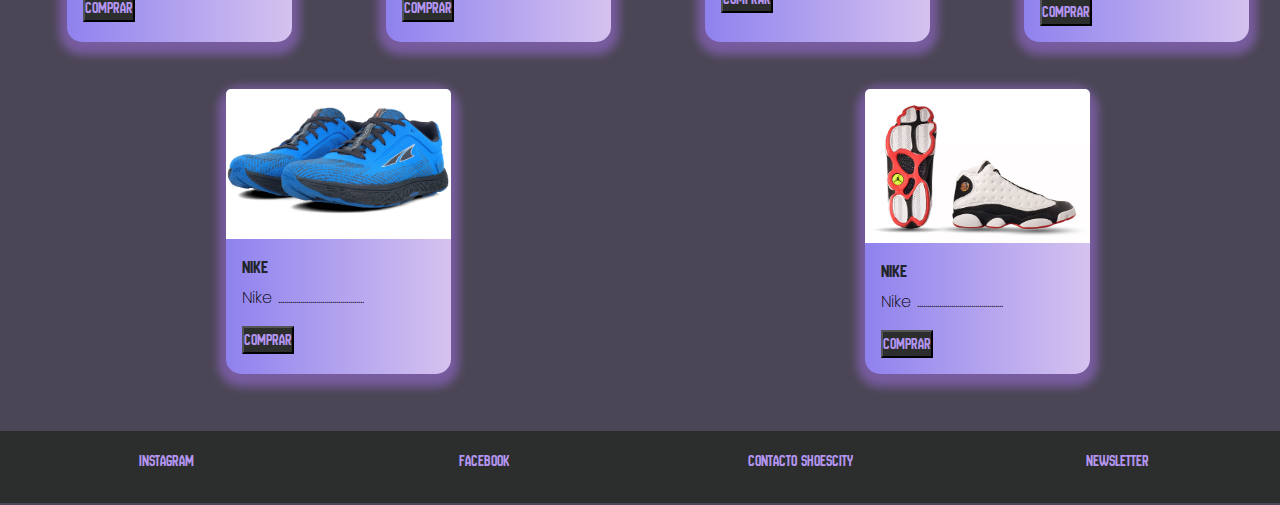
==== commit ce06da4a: "Entrega final - ajustes estilos" ====
--- a/pages/coleccion.html
+++ b/pages/coleccion.html
@@ -40,14 +40,14 @@
                     </div>
                     <div class="row">
                         <!-- SECCION DE NAVEGADOR -->  
-                        <nav class="navbar navbar-expand-lg bg-body-tertiary nav">
+                        <nav class="navbar navbar-expand-lg nav">
                             <div class="container-fluid">
                                 <button class="navbar-toggler" type="button" data-bs-toggle="collapse" data-bs-target="#navbarSupportedContent" aria-controls="navbarSupportedContent" aria-expanded="false" aria-label="Toggle navigation">
                                     <span class="navbar-toggler-icon"></span>
                                 </button>
                                 <div class="collapse navbar-collapse" id="navbarSupportedContent">
                                     <ul class="navbar-nav me-auto mb-2 mb-lg-0">
-                                        <li class="nav-item"><a class="nav-link" href="/index.html">Inicio/Principal</a></li>
+                                        <li class="nav-item"><a class="nav-link" href="\index.html">Inicio/Principal</a></li>
                                         <li class="nav-item"><a class="nav-link" href="nosotros.html">Nosotros ShoesCity</a></li>
                                         <li class="nav-item"><a class="nav-link active" aria-current="page" href="coleccion.html">Coleccion</a></li>
                                         <li class="nav-item"><a class="nav-link" href="contacto-mayorista.html">Contacto mayorista</a></li>
@@ -64,21 +64,21 @@
 
             <!-- CATEGORIAS DE PRODUCTOS -->
             
-            <div class="row">
+            <div class="row margin-contenido">
                 <section class="contenedor-coleccion">
                     <h2 data-aos="flip-left">Nuestra coleccion de productos...</h2>
                 </section>
-                <main class="categorias">   
+                <section class="categorias">   
                     <div data-aos="fade-up">
-                        <a href="pages/coleccion.html"><img src="../images/categoriaUrban.jpg" alt="Zapatilla de estilo urbano">URBAN</a>
+                        <a href="pages/coleccion.html"><img src="/images/categoriaUrban.jpg" alt="Zapatilla de estilo urbano">URBAN</a>
                     </div>
                     <div data-aos="fade-down">
-                        <a href="pages/coleccion.html"><img src="../images/categoriaRunning.jpg" alt="Zapatilla de estilo running">RUNNING</a>
+                        <a href="pages/coleccion.html"><img src="/images/categoriaRunning.jpg" alt="Zapatilla de estilo running">RUNNING</a>
                     </div>
                     <div data-aos="fade-up">
-                        <a href="pages/coleccion.html"><img src="../images/categoriaDesign.jpg" alt="Zapatilla de diseño exclusivo">DESIGN</a>
+                        <a href="pages/coleccion.html"><img src="/images/categoriaDesign.jpg" alt="Zapatilla de diseño exclusivo">DESIGN</a>
                     </div>
-                </main>
+                </section>
             </div>
 
             <!-- SECCION DE COLECCION DE ARTICULOS -->
@@ -92,7 +92,7 @@
                     </form>
                 </section>
                 <section class="contenedor-articulos-coleccion">
-                    <div class="card" style="width: 25vh; background-color:rgb(213, 194, 239);">
+                    <div class="card">
                         <img src="/images/running001.jpg" class="card-img-top" alt="Zapatilla Nike running negra/naranja">
                         <div class="card-body">
                           <h3 class="card-title">Nike</h3>
@@ -100,7 +100,7 @@
                           <button type="submit"><a href="">COMPRAR</a></button>
                         </div>
                     </div>  
-                    <div class="card" style="width: 25vh; background-color:rgb(213, 194, 239);">
+                    <div class="card">
                         <img src="/images/running002.jpg" class="card-img-top" alt="Zapatilla Nike air azul/blanca/rosa">
                         <div class="card-body">
                           <h3 class="card-title">Nike</h3>
@@ -108,7 +108,7 @@
                           <button type="submit"><a href="">COMPRAR</a></button>
                         </div>
                     </div>  
-                    <div class="card" style="width: 25vh; background-color:rgb(213, 194, 239);">
+                    <div class="card">
                         <img src="/images/running003.jpg" class="card-img-top" alt="Zapatilla Nije air blanca">
                         <div class="card-body">
                           <h3 class="card-title">Nike</h3>
@@ -116,7 +116,7 @@
                           <button type="submit"><a href="">COMPRAR</a></button>
                         </div>
                     </div>  
-                    <div class="card" style="width: 25vh; background-color:rgb(213, 194, 239);">
+                    <div class="card">
                         <img src="/images/running004.jpg" class="card-img-top" alt="Zapatilla Nike running negra/blanca/colores">
                         <div class="card-body">
                           <h3 class="card-title">Nike</h3>
@@ -124,7 +124,7 @@
                           <button type="submit"><a href="">COMPRAR</a></button>
                         </div>
                     </div>  
-                    <div class="card" style="width: 25vh; background-color:rgb(213, 194, 239);">
+                    <div class="card">
                         <img src="/images/running005.jpg" class="card-img-top" alt="Zapatilla running azul/blanca">
                         <div class="card-body">
                           <h3 class="card-title">Nike</h3>
@@ -132,7 +132,7 @@
                           <button type="submit"><a href="">COMPRAR</a></button>
                         </div>
                     </div>  
-                    <div class="card" style="width: 25vh; background-color:rgb(213, 194, 239);">
+                    <div class="card">
                         <img src="/images/running006.jpg" class="card-img-top" alt="Zapatilla running rosa/blanca">
                         <div class="card-body">
                           <h3 class="card-title">Nike</h3>
@@ -140,7 +140,7 @@
                           <button type="submit"><a href="">COMPRAR</a></button>
                         </div>
                     </div>  
-                    <div class="card" style="width: 25vh; background-color:rgb(213, 194, 239);">
+                    <div class="card">
                         <img src="/images/running007.jpg" class="card-img-top" alt="Zapatilla running salmon/blanca">
                         <div class="card-body">
                           <h3 class="card-title">Nike</h3>
@@ -148,7 +148,7 @@
                           <button type="submit"><a href="">COMPRAR</a></button>
                         </div>
                     </div>  
-                    <div class="card" style="width: 25vh; background-color:rgb(213, 194, 239);">
+                    <div class="card">
                         <img src="/images/running008.jpg" class="card-img-top" alt="Zapatilla marron/negra">
                         <div class="card-body">
                           <h3 class="card-title">Nike</h3>
@@ -156,7 +156,7 @@
                           <button type="submit"><a href="">COMPRAR</a></button>
                         </div>
                     </div>  
-                    <div class="card" style="width: 25vh; background-color:rgb(213, 194, 239);">
+                    <div class="card">
                         <img src="/images/running009.jpg" class="card-img-top" alt="Zapatilla running azul/negra">
                         <div class="card-body">
                           <h3 class="card-title">Nike</h3>
@@ -164,7 +164,7 @@
                           <button type="submit"><a href="">COMPRAR</a></button>
                         </div>
                     </div>  
-                    <div class="card" style="width: 25vh; background-color:rgb(213, 194, 239);">
+                    <div class="card">
                         <img src="/images/running10.jpg" class="card-img-top" alt="Zapatilla sports blanca/negra">
                         <div class="card-body">
                           <h3 class="card-title">Nike</h3>
--- a/styles/style.css
+++ b/styles/style.css
@@ -77,6 +77,10 @@
   flex: 1;
 }
 
+.margin-contenido {
+  margin-top: 22vh;
+}
+
 /*-------------------ESTILOS DEL HEADER-----------------*/
 .header {
   width: 100%;
@@ -89,6 +93,10 @@
   font-weight: 400;
   text-align: center;
   overflow: hidden; /* Evita que el contenido se desborde */
+  position: fixed; /* Fija el header en su posición */
+  top: 0; /* Se mantiene en la parte superior */
+  left: 0;
+  z-index: 1000; /* Asegura que esté por encima del contenido */
 }
 .header .titulo {
   width: 100%;
@@ -137,13 +145,14 @@
   width: 100%;
   height: auto;
   padding: 0;
+  padding-bottom: 0.5vh;
   overflow: hidden;
   display: flex;
   flex-direction: column;
   align-items: center;
 }
 .header .nav div {
-  background-color: rgb(75, 70, 85);
+  /* background-color: $color-3; */
 }
 .header .nav div button {
   background-color: rgb(179, 149, 239);
@@ -166,6 +175,7 @@
   background-color: rgb(179, 149, 239);
   margin: 0.5vh;
   overflow: hidden;
+  margin-top: 1vh;
 }
 .header .nav div div ul li a {
   display: block;
@@ -224,11 +234,13 @@
   align-content: center;
   align-items: center;
   overflow: hidden;
-  padding: 3vh;
-}
-.carousel .carousel {
-  width: 80%;
-  height: auto;
+  padding: 2vh;
+}
+.carousel div img {
+  width: 70%;
+  height: auto;
+  display: block;
+  width: 100%;
 }
 
 /*--------------ESTILOS DE SECCION CATEGORIAS---------------*/
@@ -240,7 +252,6 @@
   justify-content: center;
   text-align: center;
   font-size: 3vh;
-  /* margin: 2px; */
   padding-top: 2vh;
   list-style-type: none;
   align-items: center;
@@ -286,6 +297,7 @@
 }
 .indumentaria .card, .ingresos .card {
   width: 25vh;
+  height: 50vh;
   margin: 10px;
   background-image: linear-gradient(to left, rgb(213, 194, 239), rgb(143, 130, 238));
   box-sizing: 1px;
@@ -299,14 +311,7 @@
 .indumentaria .card -moz-b .card-body h3, .ingresos .card -moz-b .card-body h3 {
   margin: 10px 0;
 }
-.indumentaria .card -moz-b .card-body p, .ingresos .card -moz-b .card-body p {
-  color: black;
-}
-.indumentaria .card -moz-b .card-body button, .ingresos .card -moz-b .card-body button {
-  width: 50%;
-}
 .indumentaria .card -moz-b .card-body button a, .ingresos .card -moz-b .card-body button a {
-  color: white;
   text-decoration: none;
 }
 .indumentaria .card -moz-b .card-body button:active, .ingresos .card -moz-b .card-body button:active {
@@ -316,7 +321,7 @@
   border: solid 2px rgb(132, 0, 255);
 }
 
-/*--------------ESTILOS DE ASIDE DE SERVICIOS---------------*/
+/*--------------ESTILOS DE SECCION DE SERVICIOS---------------*/
 .servicios {
   width: 100%;
   height: 100%;
@@ -325,10 +330,11 @@
   flex-direction: column;
   overflow: hidden;
   text-align: left;
-  /* margin: 2px; */
-  padding: 5vh;
-}
-.servicios h3 {
+  padding-left: 3vh;
+  margin-top: 5vh;
+  margin-bottom: 5vh;
+}
+.servicios h2 {
   font-size: 2rem;
 }
 .servicios a {
@@ -352,6 +358,7 @@
   display: flex;
   flex-direction: column;
   align-items: center;
+  padding: 2vh;
 }
 .nosotros img {
   width: 80%;
@@ -363,7 +370,7 @@
 .nosotros p {
   padding: 2vh;
   text-align: center;
-  color: rgb(179, 149, 239);
+  color: rgb(213, 194, 239);
 }
 
 /*------------------------ESTILOS DE COLECCION.HTML-----------------------*/
@@ -376,8 +383,7 @@
   text-align: center;
   align-content: center;
   overflow: hidden;
-  margin: 2px;
-  padding: 1vh 0vh;
+  padding: 3vh;
 }
 .contenedor-coleccion h2 {
   width: 100%;
@@ -410,7 +416,8 @@
 .contenedor-articulos-coleccion {
   width: 100%;
   height: auto;
-  margin: 2px;
+  margin: 2vh;
+  padding: 3vh;
   display: flex;
   flex-direction: row;
   flex-wrap: wrap; /* Permite que los elementos se muevan a una nueva fila */
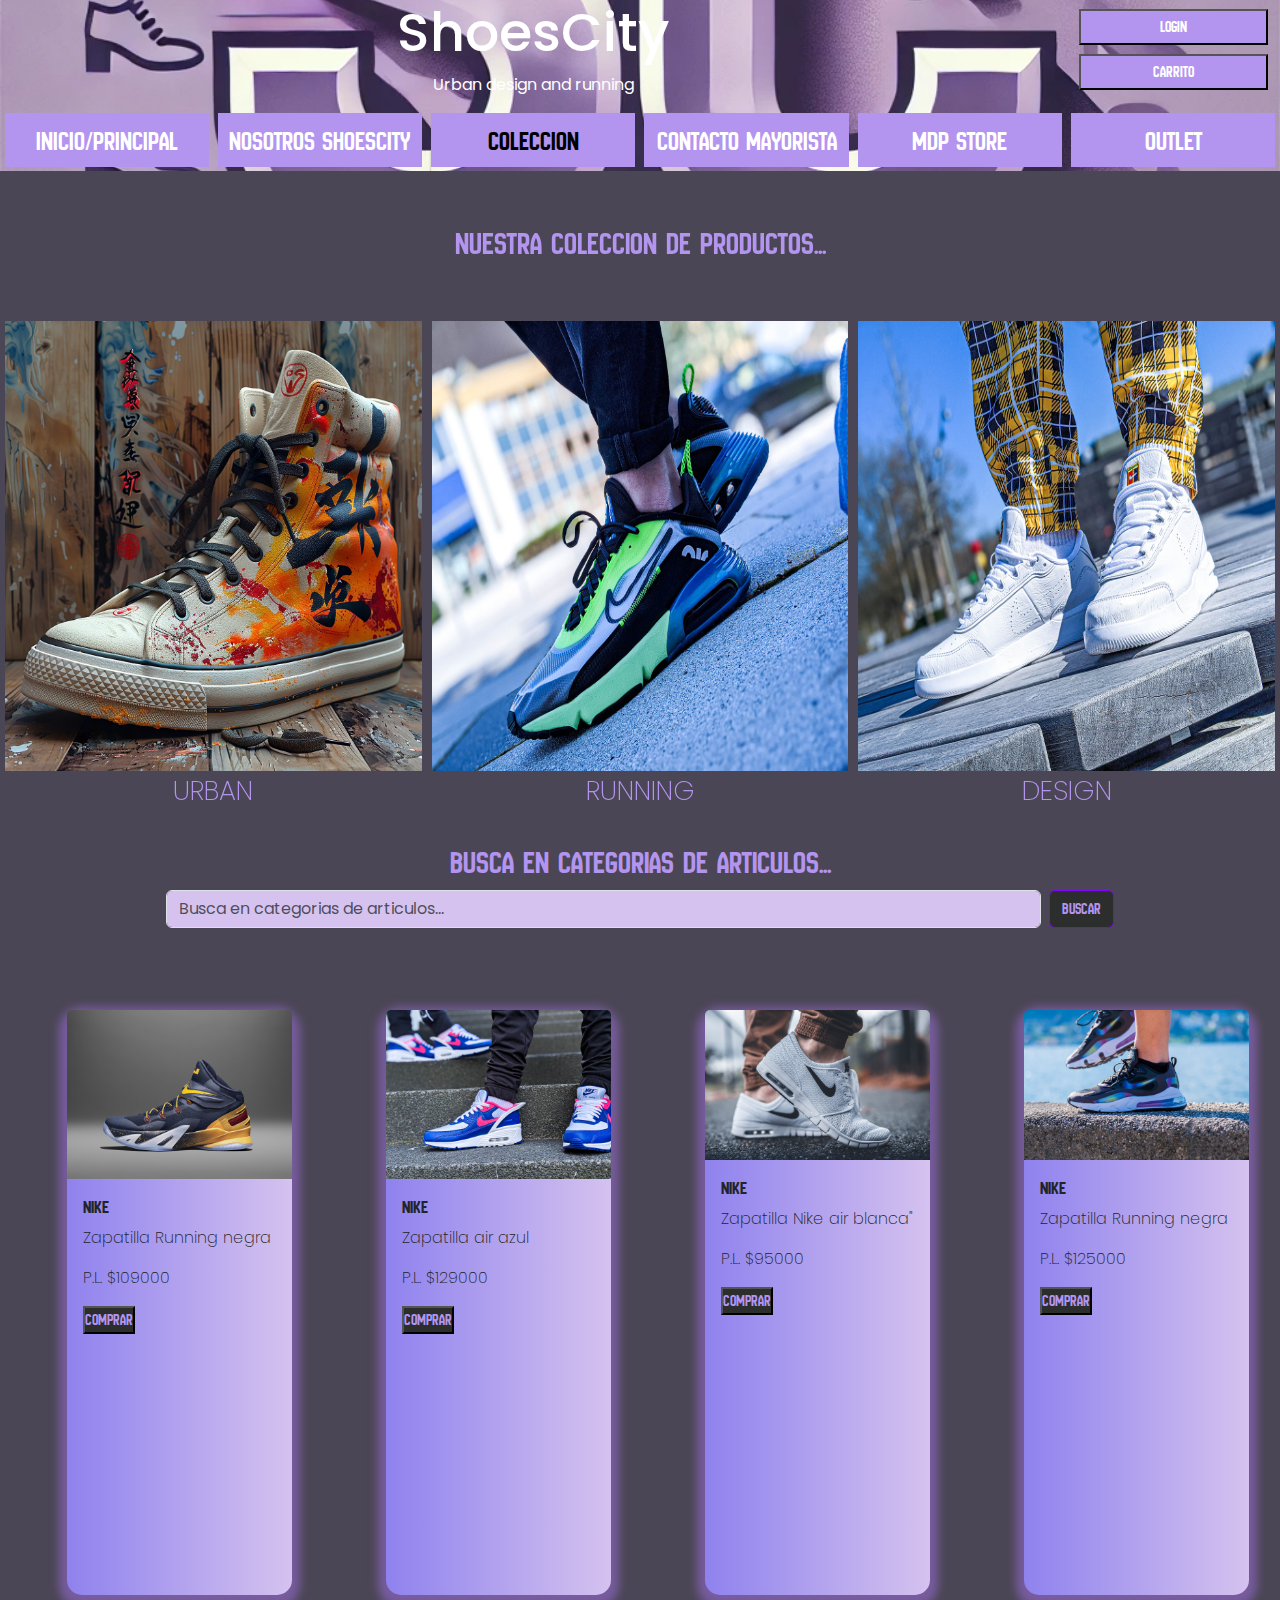
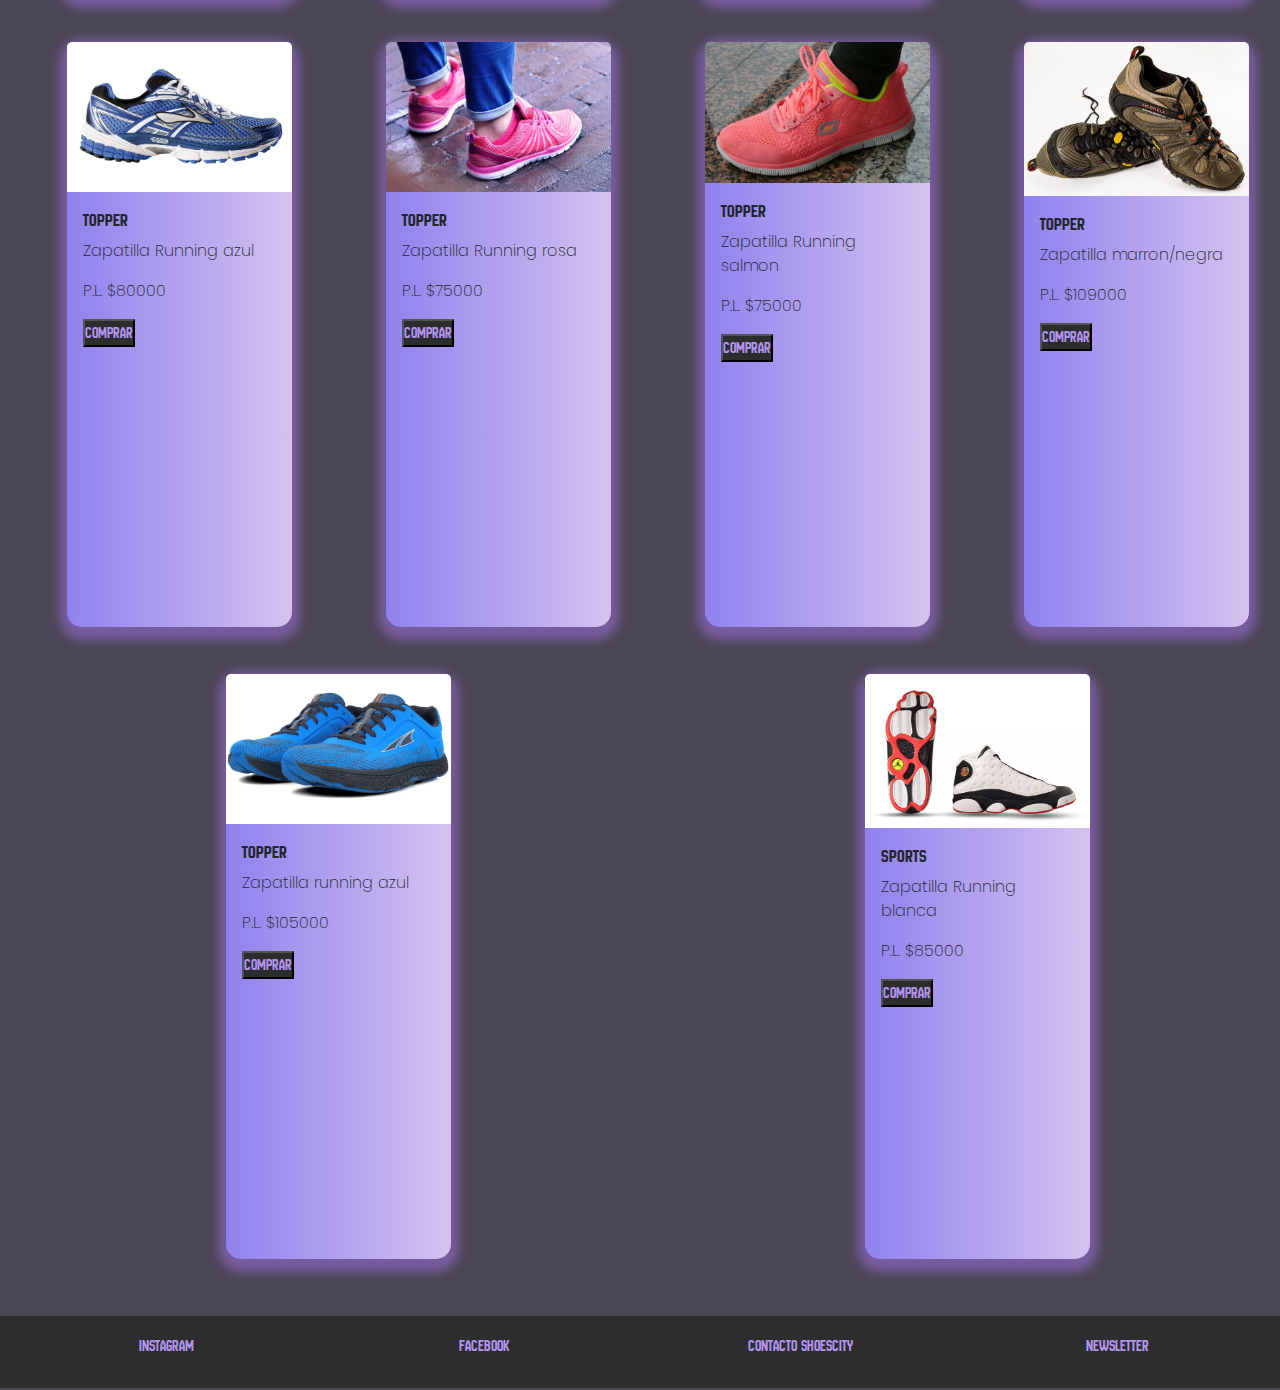
==== commit 67dc0f7b: "Entrega final - Ajustes contenidos cards" ====
--- a/pages/coleccion.html
+++ b/pages/coleccion.html
@@ -96,7 +96,8 @@
                         <img src="/images/running001.jpg" class="card-img-top" alt="Zapatilla Nike running negra/naranja">
                         <div class="card-body">
                           <h3 class="card-title">Nike</h3>
-                          <p class="card-text" style="color: black;">Nike ...........................................</p>
+                          <p class="card-text">Zapatilla Running negra</p>
+                          <p class="card-text">P.L. $109000</p>
                           <button type="submit"><a href="">COMPRAR</a></button>
                         </div>
                     </div>  
@@ -104,15 +105,17 @@
                         <img src="/images/running002.jpg" class="card-img-top" alt="Zapatilla Nike air azul/blanca/rosa">
                         <div class="card-body">
                           <h3 class="card-title">Nike</h3>
-                          <p class="card-text" style="color: black;">Nike ...........................................</p>
-                          <button type="submit"><a href="">COMPRAR</a></button>
-                        </div>
-                    </div>  
-                    <div class="card">
-                        <img src="/images/running003.jpg" class="card-img-top" alt="Zapatilla Nije air blanca">
-                        <div class="card-body">
-                          <h3 class="card-title">Nike</h3>
-                          <p class="card-text" style="color: black;">Nike ...........................................</p>
+                          <p class="card-text">Zapatilla air azul</p>
+                          <p class="card-text">P.L. $129000</p>
+                          <button type="submit"><a href="">COMPRAR</a></button>
+                        </div>
+                    </div>  
+                    <div class="card">
+                        <img src="/images/running003.jpg" class="card-img-top" alt="Zapatilla Nike air blanca">
+                        <div class="card-body">
+                          <h3 class="card-title">Nike</h3>
+                          <p class="card-text">Zapatilla Nike air blanca"</p>
+                          <p class="card-text">P.L. $95000</p>
                           <button type="submit"><a href="">COMPRAR</a></button>
                         </div>
                     </div>  
@@ -120,55 +123,62 @@
                         <img src="/images/running004.jpg" class="card-img-top" alt="Zapatilla Nike running negra/blanca/colores">
                         <div class="card-body">
                           <h3 class="card-title">Nike</h3>
-                          <p class="card-text" style="color: black;">Nike ...........................................</p>
+                          <p class="card-text">Zapatilla Running negra</p>
+                          <p class="card-text">P.L. $125000</p>
                           <button type="submit"><a href="">COMPRAR</a></button>
                         </div>
                     </div>  
                     <div class="card">
                         <img src="/images/running005.jpg" class="card-img-top" alt="Zapatilla running azul/blanca">
                         <div class="card-body">
-                          <h3 class="card-title">Nike</h3>
-                          <p class="card-text" style="color: black;">Nike ...........................................</p>
+                          <h3 class="card-title">Topper</h3>
+                          <p class="card-text">Zapatilla Running azul</p>
+                          <p class="card-text">P.L. $80000</p>
                           <button type="submit"><a href="">COMPRAR</a></button>
                         </div>
                     </div>  
                     <div class="card">
                         <img src="/images/running006.jpg" class="card-img-top" alt="Zapatilla running rosa/blanca">
                         <div class="card-body">
-                          <h3 class="card-title">Nike</h3>
-                          <p class="card-text" style="color: black;">Nike ...........................................</p>
+                          <h3 class="card-title">Topper</h3>
+                          <p class="card-text">Zapatilla Running rosa</p>
+                          <p class="card-text">P.L. $75000</p>
                           <button type="submit"><a href="">COMPRAR</a></button>
                         </div>
                     </div>  
                     <div class="card">
                         <img src="/images/running007.jpg" class="card-img-top" alt="Zapatilla running salmon/blanca">
                         <div class="card-body">
-                          <h3 class="card-title">Nike</h3>
-                          <p class="card-text" style="color: black;">Nike ...........................................</p>
+                          <h3 class="card-title">Topper</h3>
+                          <p class="card-text">Zapatilla Running salmon</p>
+                          <p class="card-text">P.L. $75000</p>
                           <button type="submit"><a href="">COMPRAR</a></button>
                         </div>
                     </div>  
                     <div class="card">
                         <img src="/images/running008.jpg" class="card-img-top" alt="Zapatilla marron/negra">
                         <div class="card-body">
-                          <h3 class="card-title">Nike</h3>
-                          <p class="card-text" style="color: black;">Nike ...........................................</p>
+                          <h3 class="card-title">Topper</h3>
+                          <p class="card-text">Zapatilla marron/negra</p>
+                          <p class="card-text">P.L. $109000</p>
                           <button type="submit"><a href="">COMPRAR</a></button>
                         </div>
                     </div>  
                     <div class="card">
                         <img src="/images/running009.jpg" class="card-img-top" alt="Zapatilla running azul/negra">
                         <div class="card-body">
-                          <h3 class="card-title">Nike</h3>
-                          <p class="card-text" style="color: black;">Nike ...........................................</p>
+                          <h3 class="card-title">Topper</h3>
+                          <p class="card-text">Zapatilla running azul</p>
+                          <p class="card-text">P.L. $105000</p>
                           <button type="submit"><a href="">COMPRAR</a></button>
                         </div>
                     </div>  
                     <div class="card">
                         <img src="/images/running10.jpg" class="card-img-top" alt="Zapatilla sports blanca/negra">
                         <div class="card-body">
-                          <h3 class="card-title">Nike</h3>
-                          <p class="card-text" style="color: black;">Nike ...........................................</p>
+                          <h3 class="card-title">Sports</h3>
+                          <p class="card-text">Zapatilla Running blanca</p>
+                          <p class="card-text">P.L. $85000</p>
                           <button type="submit"><a href="">COMPRAR</a></button>
                         </div>
                     </div>  
--- a/styles/style.css
+++ b/styles/style.css
@@ -171,11 +171,11 @@
 }
 .header .nav div div ul li {
   width: 100%;
-  height: 5vh;
+  height: 6vh;
   background-color: rgb(179, 149, 239);
-  margin: 0.5vh;
+  margin-left: 0.5vh;
+  margin-right: 0.5vh;
   overflow: hidden;
-  margin-top: 1vh;
 }
 .header .nav div div ul li a {
   display: block;
@@ -294,10 +294,11 @@
 .indumentaria h2, .ingresos h2 {
   width: 100%;
   font-size: 2rem;
+  text-align: center;
 }
 .indumentaria .card, .ingresos .card {
   width: 25vh;
-  height: 50vh;
+  height: 65vh;
   margin: 10px;
   background-image: linear-gradient(to left, rgb(213, 194, 239), rgb(143, 130, 238));
   box-sizing: 1px;
@@ -311,7 +312,14 @@
 .indumentaria .card -moz-b .card-body h3, .ingresos .card -moz-b .card-body h3 {
   margin: 10px 0;
 }
+.indumentaria .card -moz-b .card-body p, .ingresos .card -moz-b .card-body p {
+  color: black;
+}
+.indumentaria .card -moz-b .card-body button, .ingresos .card -moz-b .card-body button {
+  width: 50%;
+}
 .indumentaria .card -moz-b .card-body button a, .ingresos .card -moz-b .card-body button a {
+  color: white;
   text-decoration: none;
 }
 .indumentaria .card -moz-b .card-body button:active, .ingresos .card -moz-b .card-body button:active {
@@ -427,6 +435,7 @@
 }
 .contenedor-articulos-coleccion .card {
   width: 25vh;
+  height: 65vh;
   margin: 10px;
   background-image: linear-gradient(to left, rgb(213, 194, 239), rgb(143, 130, 238));
   box-sizing: 1px;
@@ -490,6 +499,7 @@
   height: auto;
   list-style-type: none;
   margin: 1vh;
+  margin-top: 4vh;
   display: flex;
   flex-direction: column;
   justify-content: space-around;
@@ -507,12 +517,17 @@
   width: 100%;
   height: auto;
   margin: 1vh;
+  margin-top: 6vh;
 }
 
 .mapa-mdpstore {
-  width: 50%;
+  width: 100%;
   height: auto;
   margin: 1vh;
+  display: flex;
+  flex-direction: column;
+  justify-content: space-around;
+  text-align: center;
 }
 
 /*------------------------ESTILOS DE OUTLET.HTML-----------------------*/
@@ -567,6 +582,7 @@
 }
 .contenedor-articulos-outlet .card {
   width: 25vh;
+  height: 65vh;
   margin: 10px;
   background-image: linear-gradient(to left, rgb(213, 194, 239), rgb(143, 130, 238));
   box-sizing: 1px;
@@ -659,6 +675,9 @@
   .formulario {
     width: 100%;
   }
+  .mapa-mdpstore {
+    overflow: auto;
+  }
   h1 {
     font-size: 2em;
   }
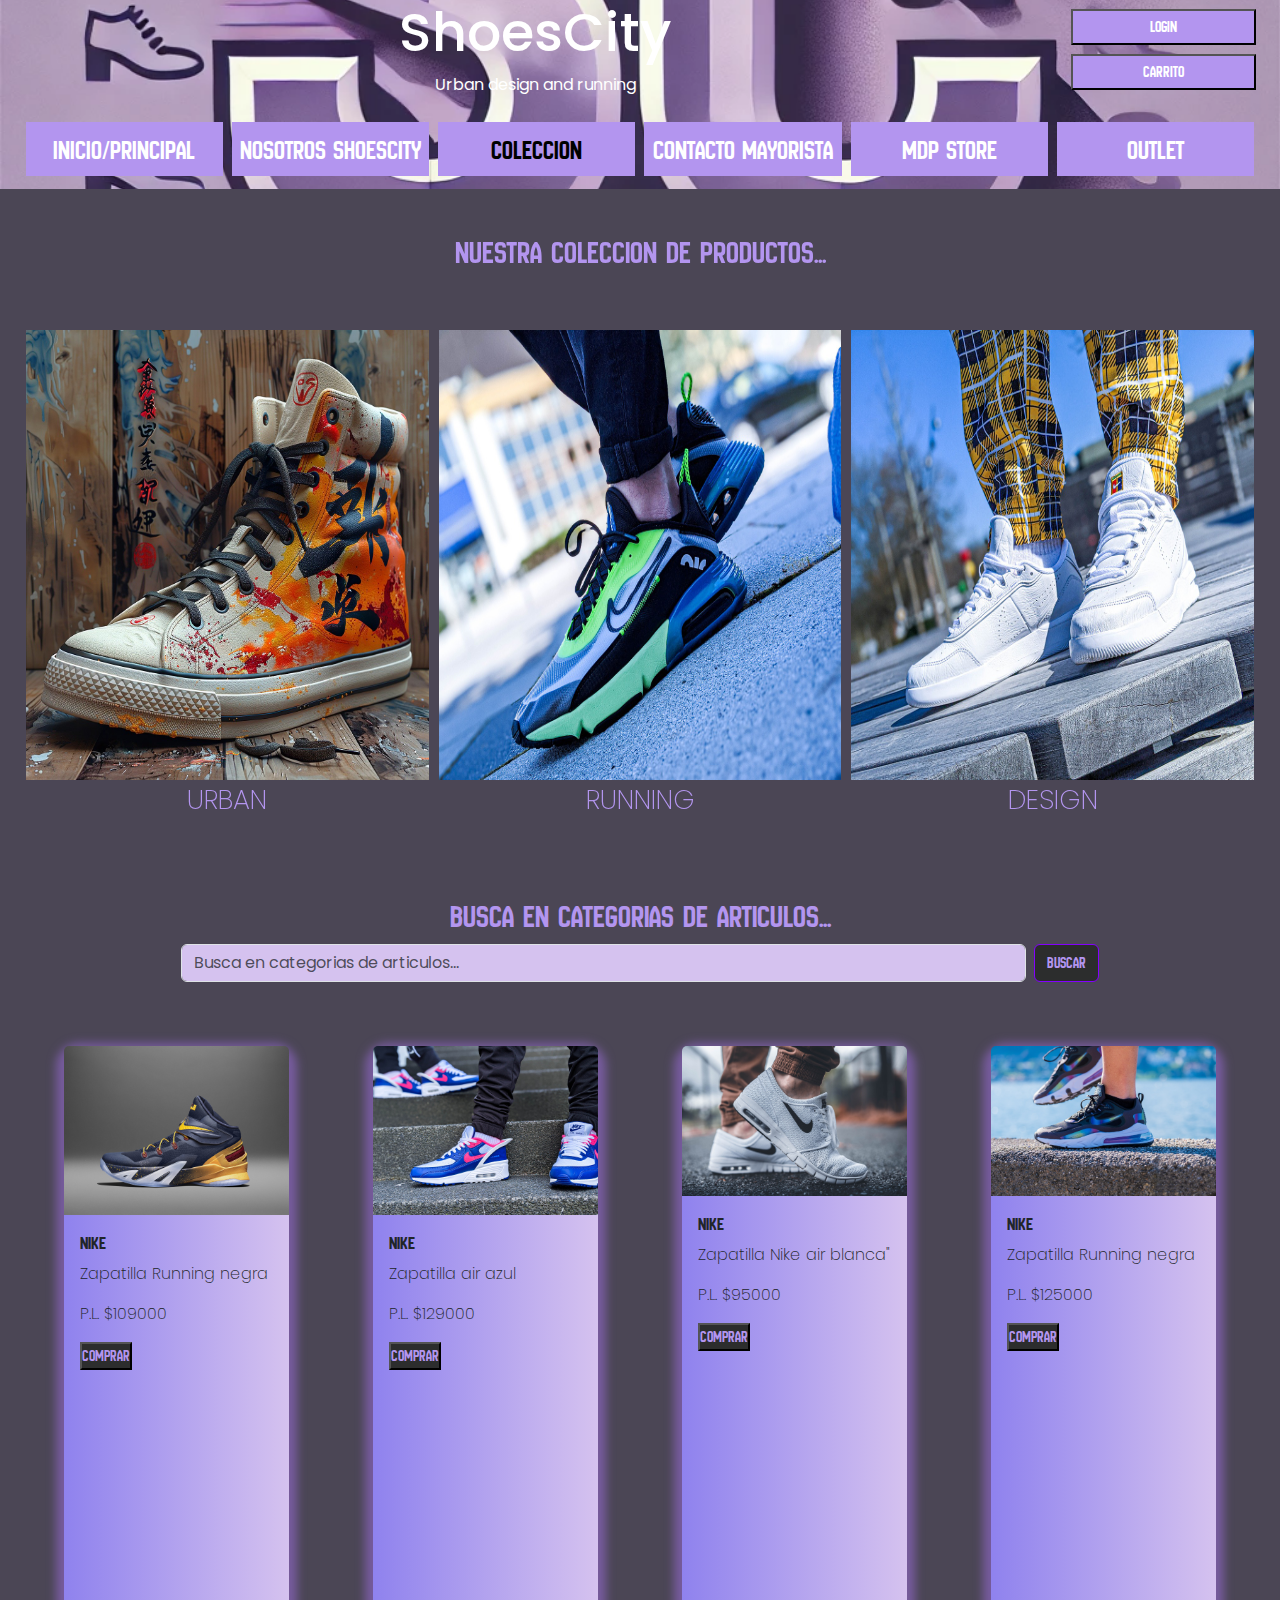
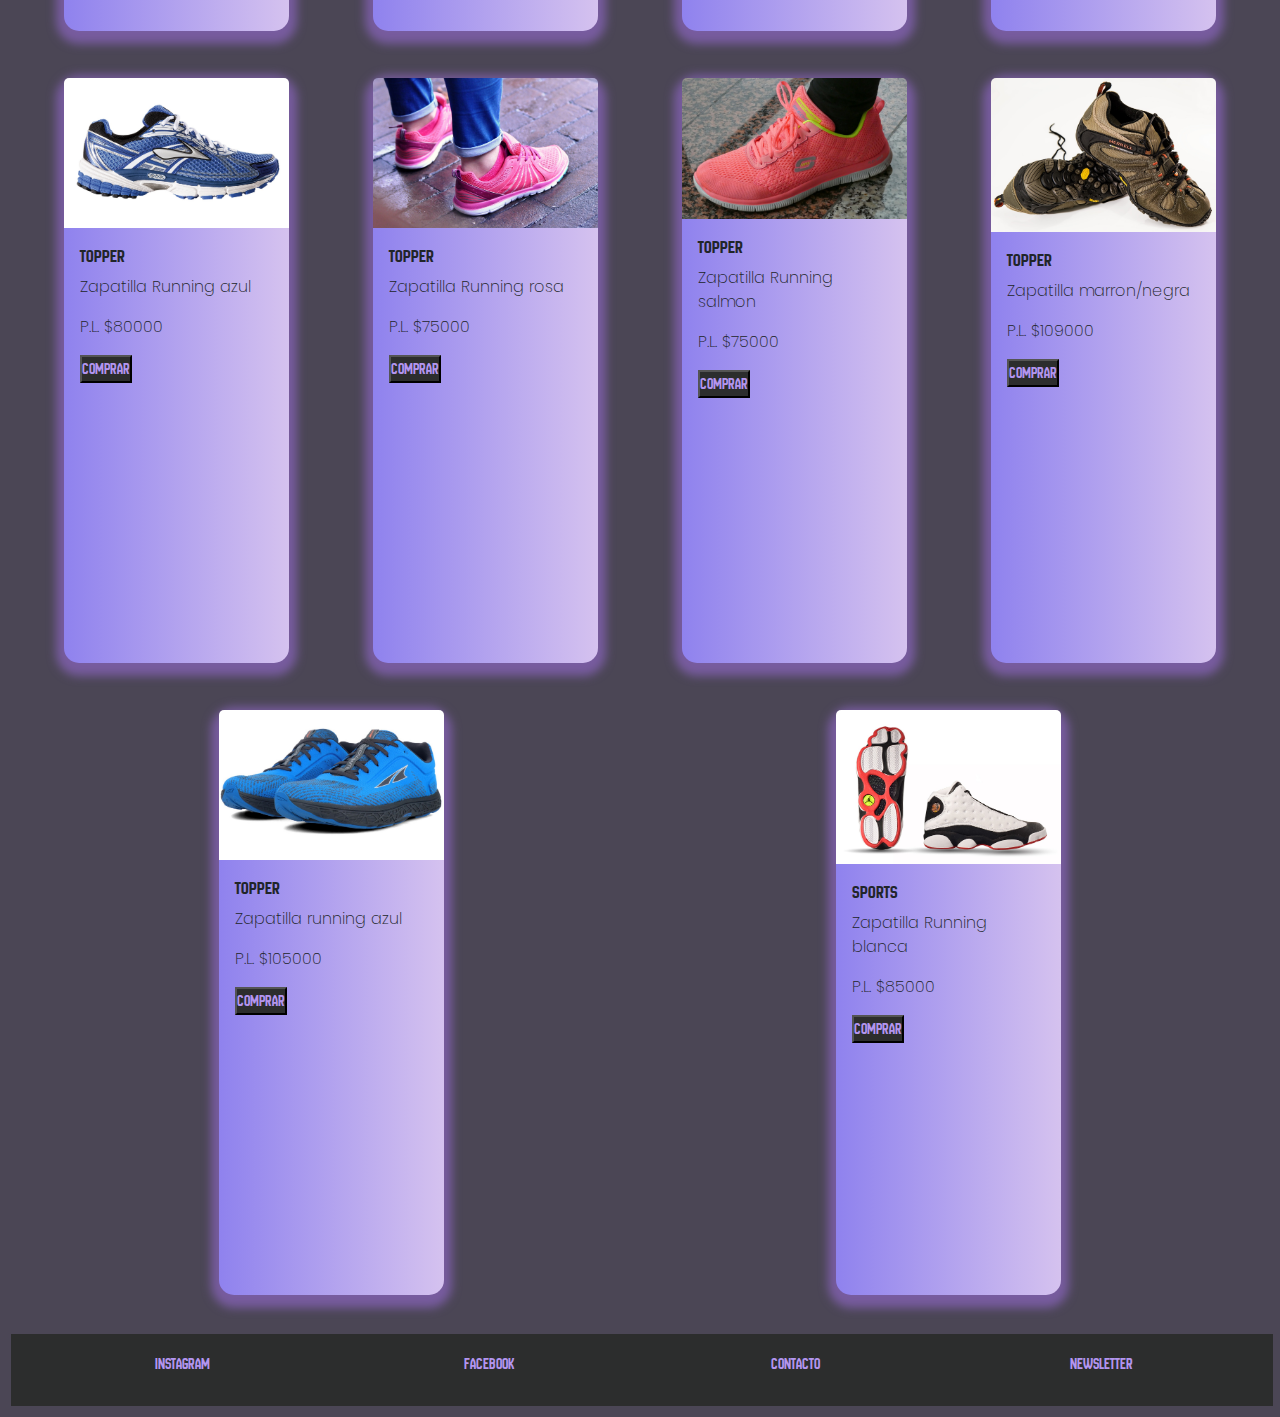
==== commit 597010f5: "Entrega final - Ajuste scroll corregido" ====
--- a/pages/coleccion.html
+++ b/pages/coleccion.html
@@ -192,7 +192,7 @@
                 <footer class="footer"> 
                     <a href="">instagram</a> 
                     <a href="">facebook</a>
-                    <a href="">Contacto ShoesCity</a>
+                    <a href="">Contacto</a>
                     <a href="">Newsletter</a>
                 </footer>
             </div>
--- a/styles/style.css
+++ b/styles/style.css
@@ -69,12 +69,13 @@
 
 /* ESTILOS DEL CONTENDOR */
 .container-fluid {
-  padding: 0;
+  padding: 1vh;
   flex-grow: 1; /*el contenedor ocupe todo el espacio disponible */
 }
 
 .row {
   flex: 1;
+  margin: 0;
 }
 
 .margin-contenido {
@@ -235,6 +236,7 @@
   align-items: center;
   overflow: hidden;
   padding: 2vh;
+  padding-bottom: 3vh;
 }
 .carousel div img {
   width: 70%;
@@ -253,11 +255,12 @@
   text-align: center;
   font-size: 3vh;
   padding-top: 2vh;
+  padding-bottom: 5vh;
   list-style-type: none;
   align-items: center;
 }
 .categorias div {
-  width: 50%;
+  width: 100%;
   height: auto;
   margin: 5px;
 }
@@ -339,6 +342,7 @@
   overflow: hidden;
   text-align: left;
   padding-left: 3vh;
+  padding-bottom: 5vh;
   margin-top: 5vh;
   margin-bottom: 5vh;
 }
@@ -424,7 +428,7 @@
 .contenedor-articulos-coleccion {
   width: 100%;
   height: auto;
-  margin: 2vh;
+  margin: 0;
   padding: 3vh;
   display: flex;
   flex-direction: row;
